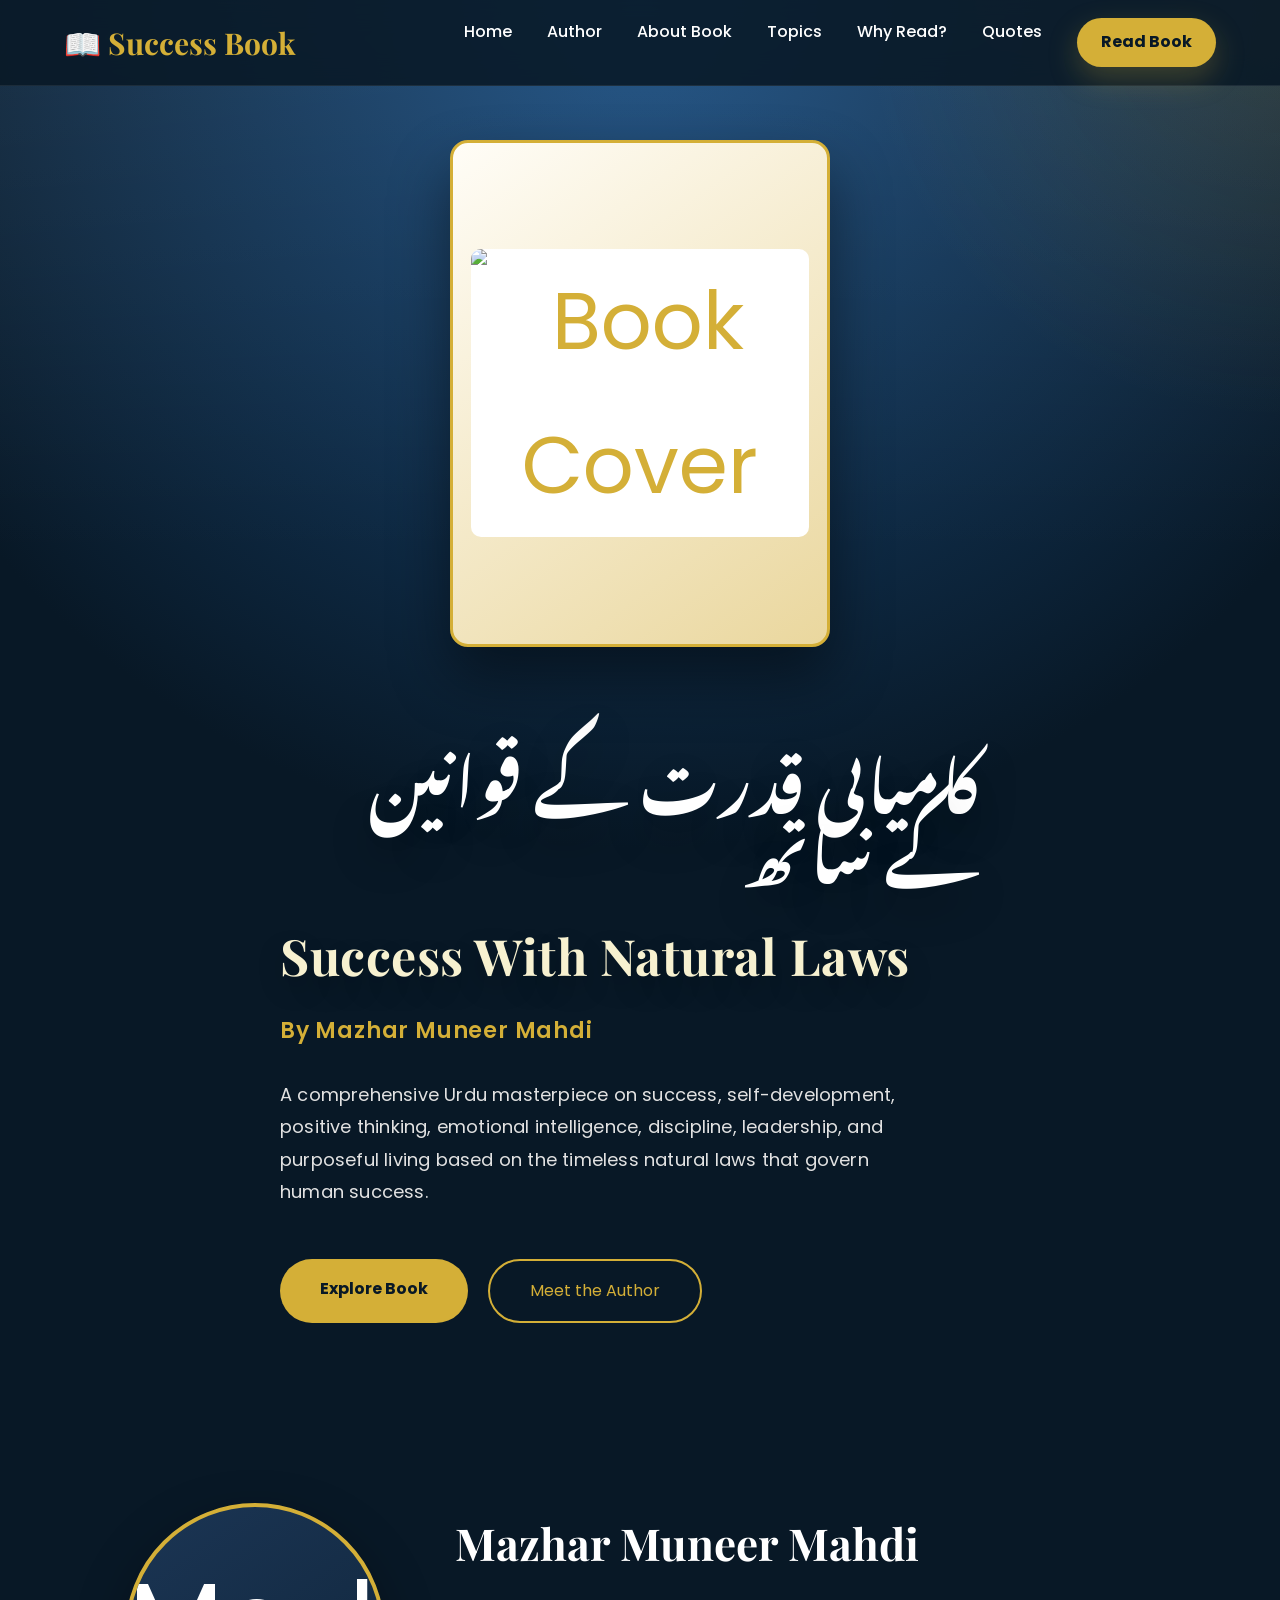
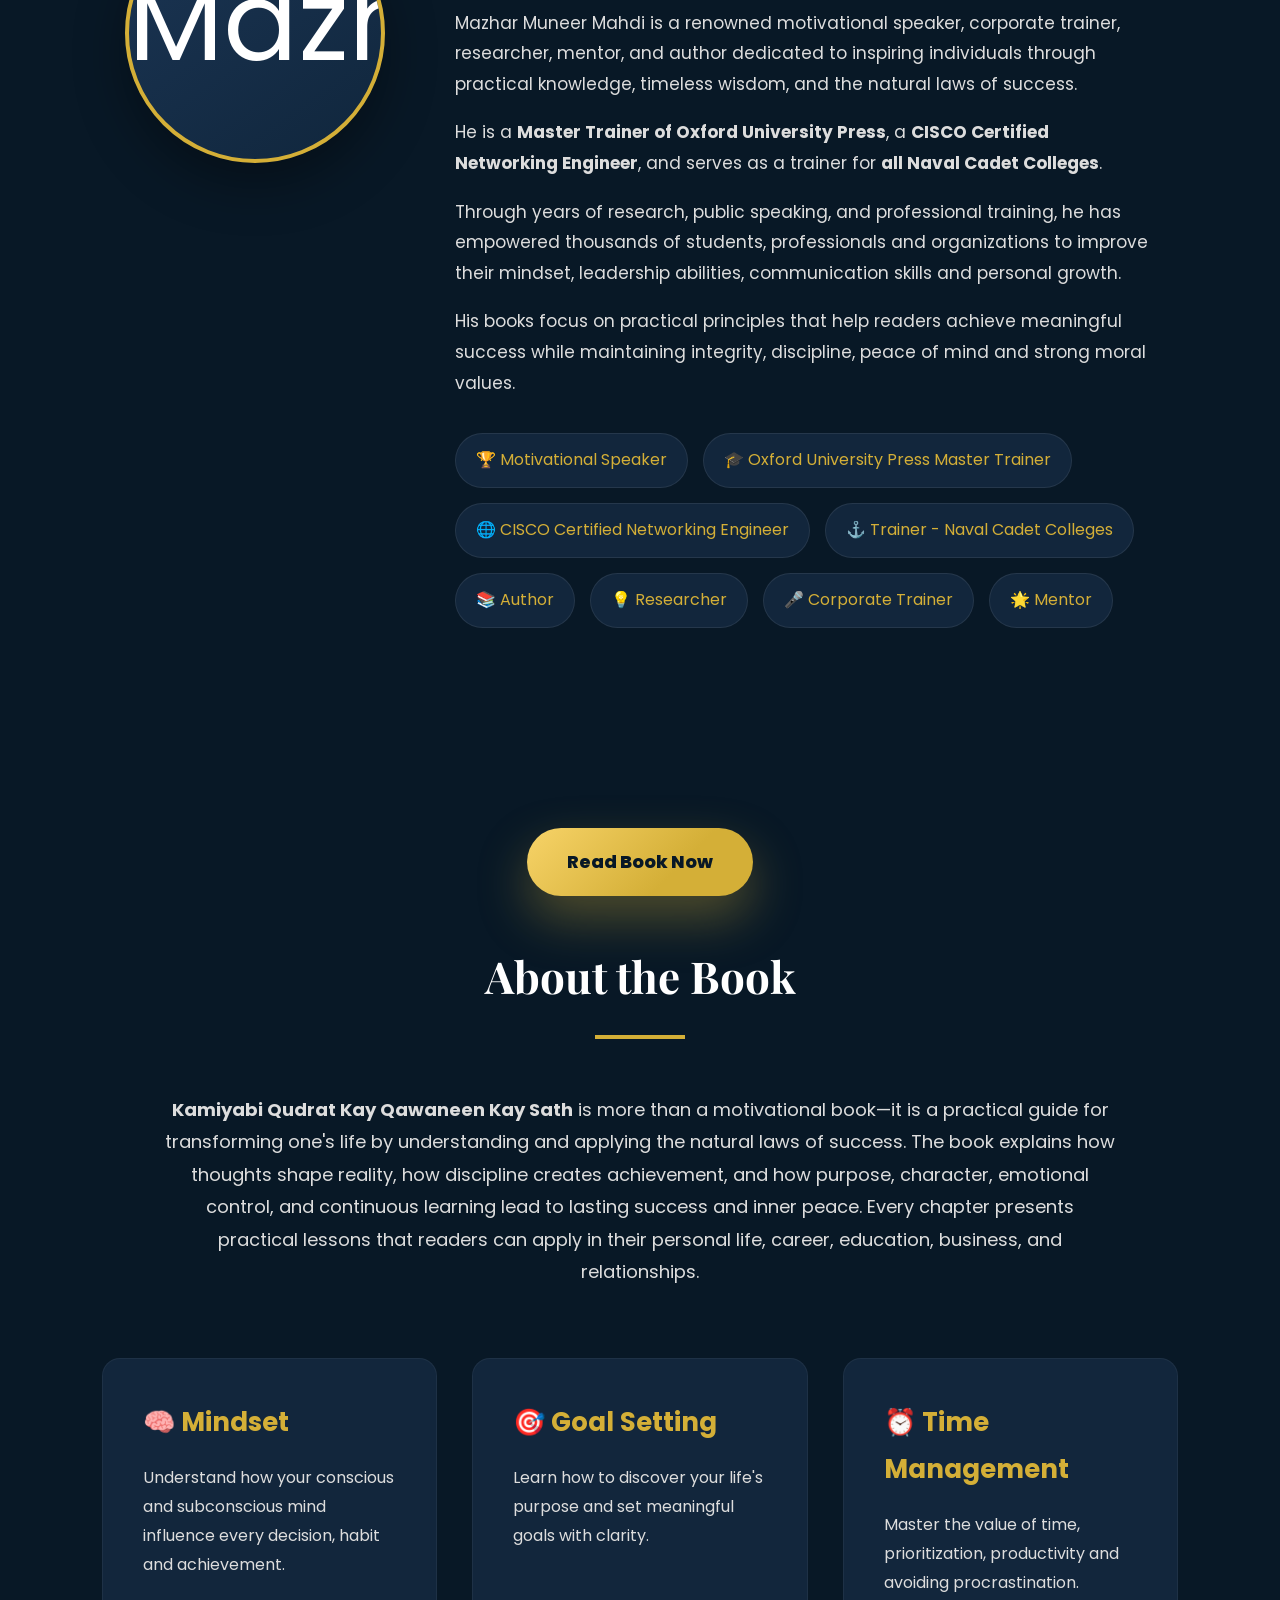
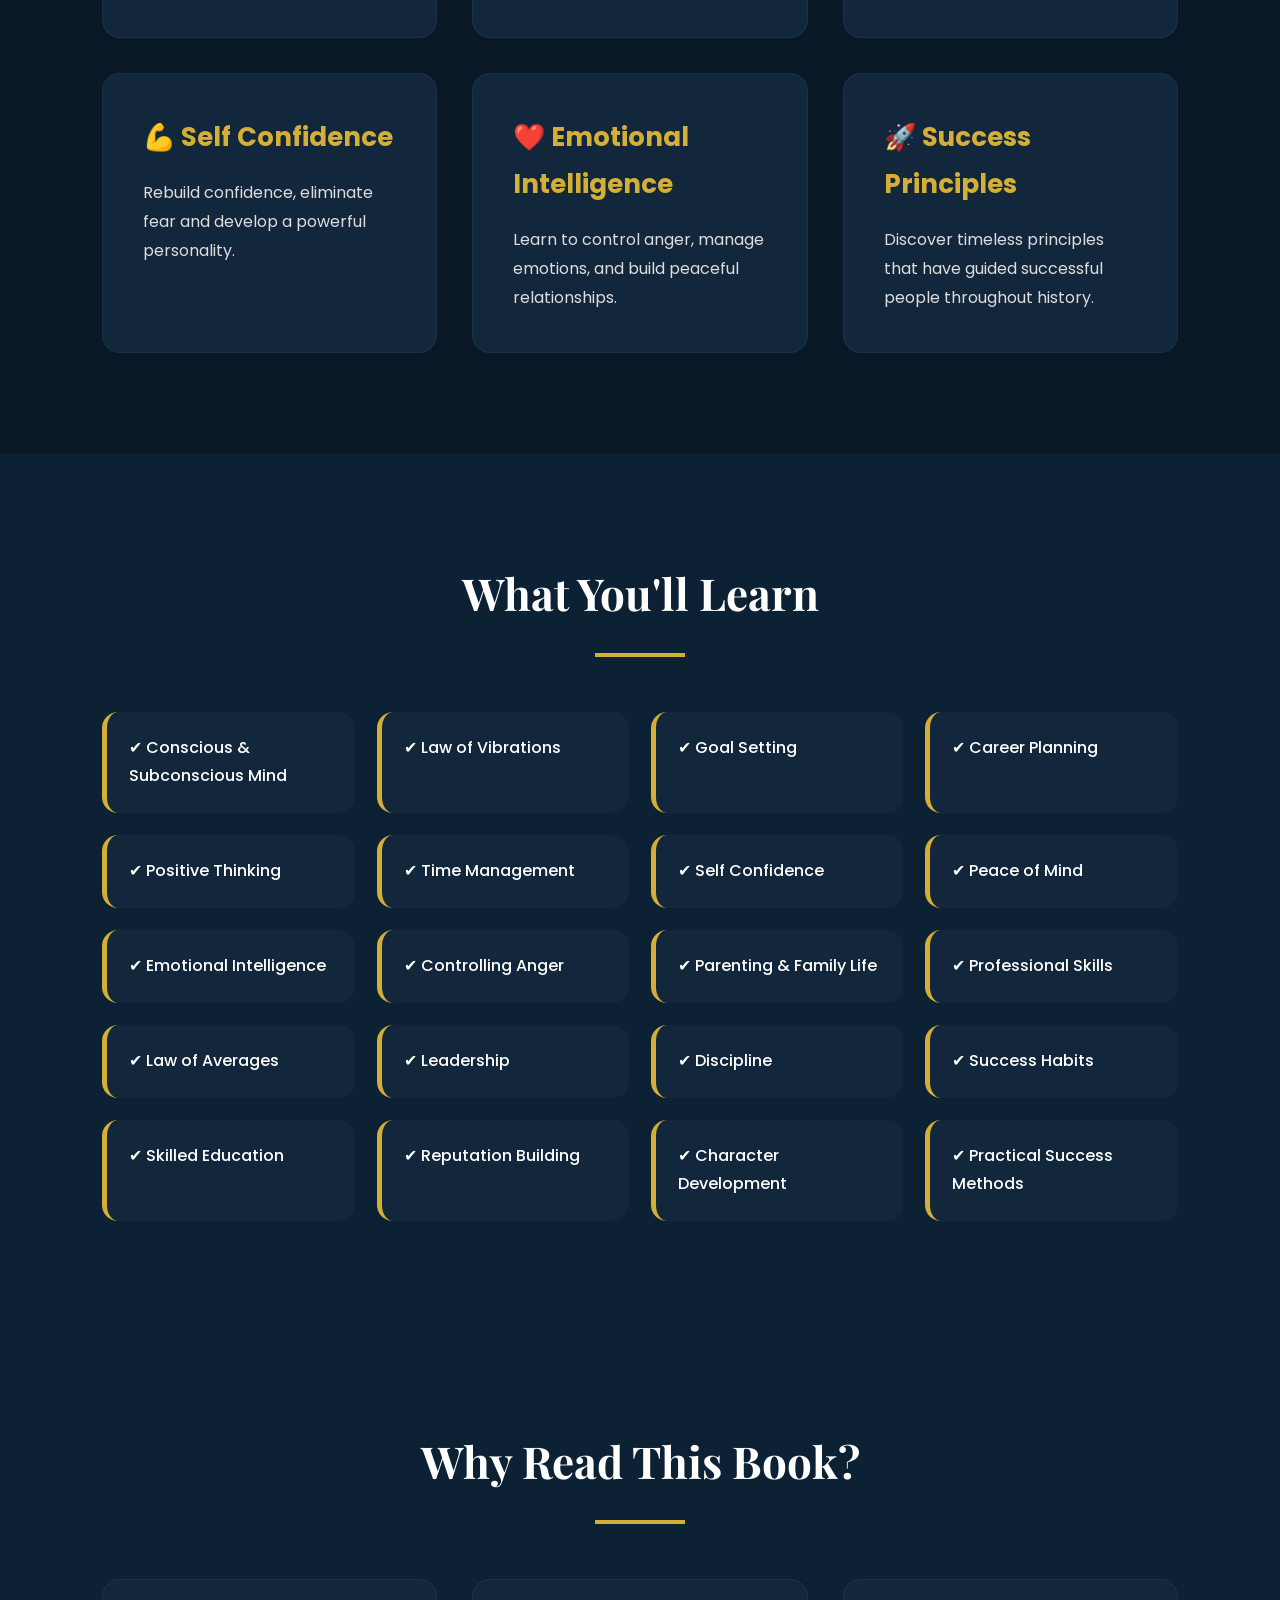
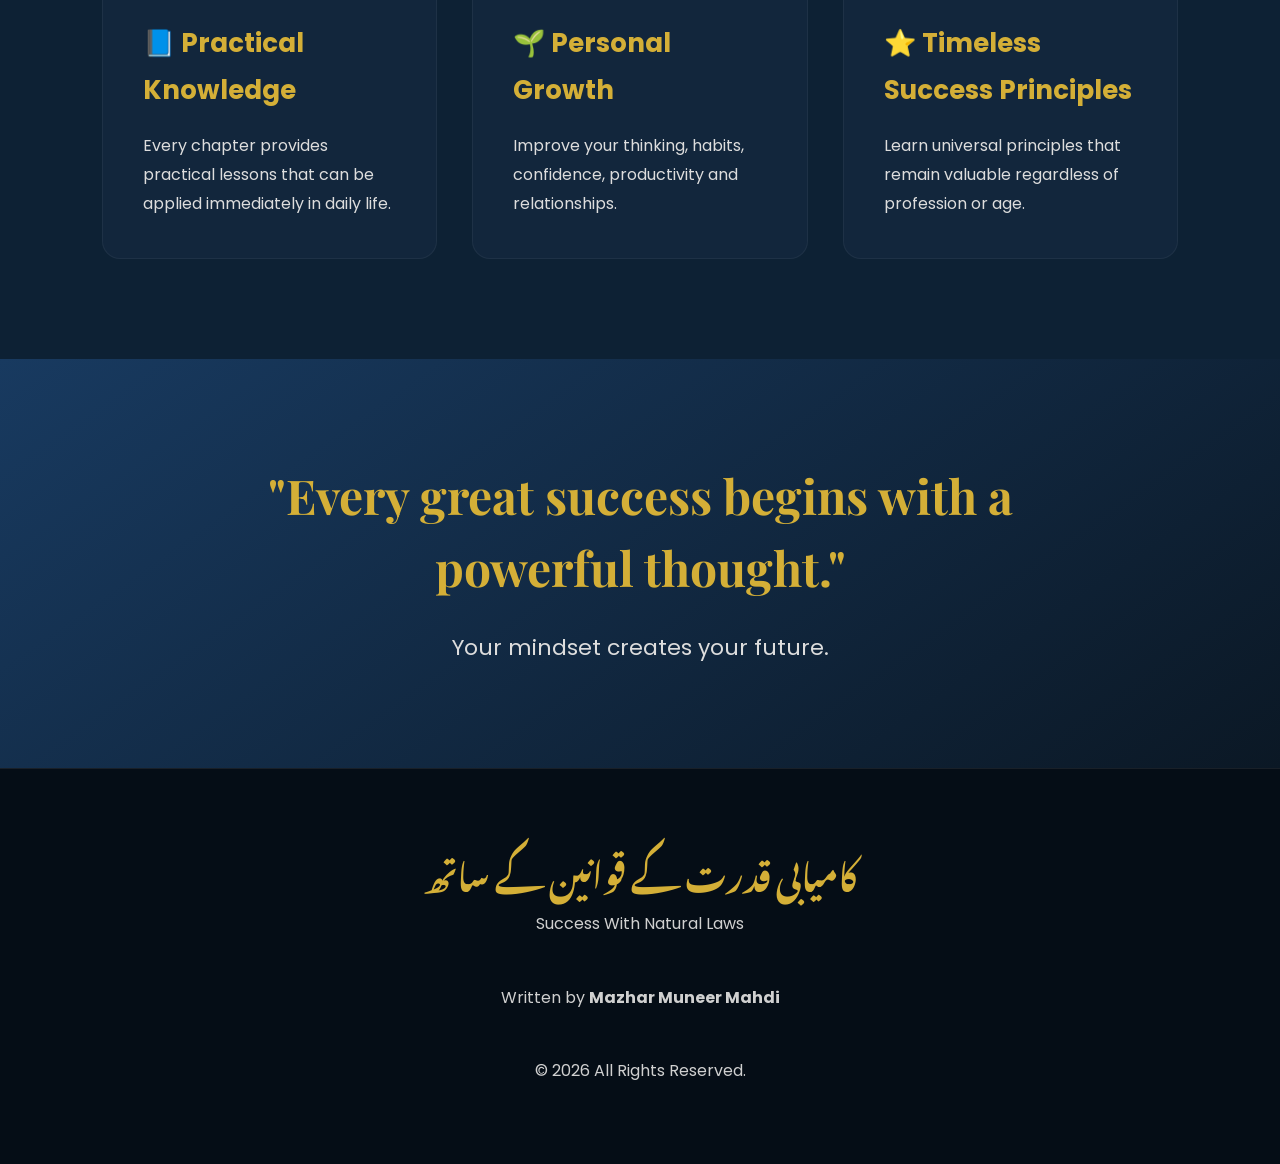
==== index.html @ 328c7568 "Fix book cover display" ====
<!DOCTYPE html>
<html lang="en">

<head>

    <meta charset="UTF-8">
    <meta name="viewport" content="width=device-width, initial-scale=1.0">

    <link rel="preconnect" href="https://fonts.googleapis.com">
    <link rel="preconnect" href="https://fonts.gstatic.com" crossorigin>

    <link href="https://fonts.googleapis.com/css2?family=Poppins:wght@300;400;500;600;700&family=Playfair+Display:wght@600;700;800&family=Noto+Nastaliq+Urdu:wght@400;700&display=swap" rel="stylesheet">

    <link rel="stylesheet" href="css/style.css">
    <title>کامیابی قدرت کے قوانین کے ساتھ | Mazhar Muneer Mahdi | Success With Natural Laws</title>

<meta name="description" content="Official website of Mazhar Muneer Mahdi and his inspirational Urdu book 'کامیابی قدرت کے قوانین کے ساتھ (Success With Natural Laws)'. Discover proven principles of success, mindset, personal development, leadership, productivity, and natural laws for a successful life.">

<meta name="keywords" content="Mazhar Muneer Mahdi, Success Book, کامیابی قدرت کے قوانین کے ساتھ, Success With Natural Laws, Urdu Success Book, Motivational Book, Personal Development, Law of Vibrations, Goal Setting, Success Principles, Pakistani Author">

<meta name="author" content="Mazhar Muneer Mahdi">

<meta name="robots" content="index, follow">

<meta name="language" content="English, Urdu">

<meta name="theme-color" content="#0f172a">

<meta property="og:title" content="کامیابی قدرت کے قوانین کے ساتھ | Mazhar Muneer Mahdi">

<meta property="og:description" content="Official website of Mazhar Muneer Mahdi and his book Success With Natural Laws.">

<meta property="og:type" content="website">

<meta property="og:url" content="https://mazharmuneermahdi.github.io/success-book/">

<meta property="og:image" content="assets/images/cover.png">

<meta name="twitter:card" content="summary_large_image">

</head>

<body>

<!-- ================= HEADER ================= -->

<header>

    <div class="container">

        <div class="logo">

            📖 Success Book

        </div>

        <nav>

            <a href="#">Home</a>

            <a href="#author">Author</a>

            <a href="#about">About Book</a>

            <a href="#topics">Topics</a>

            <a href="#why">Why Read?</a>

            <a href="#quotes">Quotes</a>

            <a href="assets/pdf/book.pdf" target="_blank" rel="noopener noreferrer" class="nav-read-book">Read Book</a>

        </nav>

    </div>

</header>

<!-- ================= HERO ================= -->

<section class="hero">

    <div class="hero-left">

        <div class="book">

            <div class="book-inner">

<img src="assets/images/cover.png" alt="Book Cover" class="book-cover-image">            </div>

        </div>

    </div>

    <div class="hero-right">

        <h1 class="urdu">

            کامیابی قدرت کے قوانین کے ساتھ

        </h1>

        <h2>

            Success With Natural Laws

        </h2>

        <h3>

            By Mazhar Muneer Mahdi

        </h3>

        <p>

            A comprehensive Urdu masterpiece on success, self-development,
            positive thinking, emotional intelligence, discipline,
            leadership, and purposeful living based on the timeless
            natural laws that govern human success.

        </p>

        <div class="buttons">

            <a href="#about" class="btn">

                Explore Book

            </a>

            <a href="#author" class="btn2">

                Meet the Author

            </a>

        </div>

    </div>

</section>

<!-- ================= AUTHOR ================= -->

<section id="author" class="author">

    <div class="author-image">
<img src="assets/images/mazhar-muneer.JPG" alt="Mazhar Muneer Mahdi">    </div>

    <div class="author-content">

        <h2>

            Mazhar Muneer Mahdi

        </h2>

        <p>

            Mazhar Muneer Mahdi is a renowned motivational speaker,
            corporate trainer, researcher, mentor, and author dedicated
            to inspiring individuals through practical knowledge,
            timeless wisdom, and the natural laws of success.

        </p>

        <p>

            He is a <strong>Master Trainer of Oxford University Press</strong>,
            a <strong>CISCO Certified Networking Engineer</strong>,
            and serves as a trainer for
            <strong>all Naval Cadet Colleges</strong>.

        </p>

        <p>

            Through years of research, public speaking, and professional
            training, he has empowered thousands of students,
            professionals and organizations to improve their mindset,
            leadership abilities, communication skills and personal growth.

        </p>

        <p>

            His books focus on practical principles that help readers
            achieve meaningful success while maintaining integrity,
            discipline, peace of mind and strong moral values.

        </p>

        <div class="author-highlights">

            <span>🏆 Motivational Speaker</span>

            <span>🎓 Oxford University Press Master Trainer</span>

            <span>🌐 CISCO Certified Networking Engineer</span>

            <span>⚓ Trainer - Naval Cadet Colleges</span>

            <span>📚 Author</span>

            <span>💡 Researcher</span>

            <span>🎤 Corporate Trainer</span>

            <span>🌟 Mentor</span>

        </div>

    </div>

</section>

<!-- ================= ABOUT ================= -->

<section id="about" class="about">

    <div class="read-book-cta">
        <a href="assets/pdf/book.pdf" target="_blank" rel="noopener noreferrer">Read Book Now</a>
    </div>

    <h2>

        About the Book

    </h2>

    <div class="underline"></div>

    <p class="about-intro">

        <strong>Kamiyabi Qudrat Kay Qawaneen Kay Sath</strong> is more than a
        motivational book—it is a practical guide for transforming one's life
        by understanding and applying the natural laws of success.

        The book explains how thoughts shape reality, how discipline creates
        achievement, and how purpose, character, emotional control, and
        continuous learning lead to lasting success and inner peace.

        Every chapter presents practical lessons that readers can apply in
        their personal life, career, education, business, and relationships.

    </p>

    <div class="cards">

        <div class="card">

            <h3>🧠 Mindset</h3>

            <p>

                Understand how your conscious and subconscious mind
                influence every decision, habit and achievement.

            </p>

        </div>

        <div class="card">

            <h3>🎯 Goal Setting</h3>

            <p>

                Learn how to discover your life's purpose and
                set meaningful goals with clarity.

            </p>

        </div>

        <div class="card">

            <h3>⏰ Time Management</h3>

            <p>

                Master the value of time, prioritization,
                productivity and avoiding procrastination.

            </p>

        </div>

        <div class="card">

            <h3>💪 Self Confidence</h3>

            <p>

                Rebuild confidence, eliminate fear
                and develop a powerful personality.

            </p>

        </div>

        <div class="card">

            <h3>❤️ Emotional Intelligence</h3>

            <p>

                Learn to control anger,
                manage emotions,
                and build peaceful relationships.

            </p>

        </div>

        <div class="card">

            <h3>🚀 Success Principles</h3>

            <p>

                Discover timeless principles that
                have guided successful people throughout history.

            </p>

        </div>

    </div>

</section>

<!-- ================= TOPICS ================= -->

<section id="topics" class="topics">

    <h2>

        What You'll Learn

    </h2>

    <div class="underline"></div>

    <div class="topics-grid">

        <div>✔ Conscious & Subconscious Mind</div>
        <div>✔ Law of Vibrations</div>
        <div>✔ Goal Setting</div>
        <div>✔ Career Planning</div>
        <div>✔ Positive Thinking</div>
        <div>✔ Time Management</div>
        <div>✔ Self Confidence</div>
        <div>✔ Peace of Mind</div>
        <div>✔ Emotional Intelligence</div>
        <div>✔ Controlling Anger</div>
        <div>✔ Parenting & Family Life</div>
        <div>✔ Professional Skills</div>
        <div>✔ Law of Averages</div>
        <div>✔ Leadership</div>
        <div>✔ Discipline</div>
        <div>✔ Success Habits</div>
        <div>✔ Skilled Education</div>
        <div>✔ Reputation Building</div>
        <div>✔ Character Development</div>
        <div>✔ Practical Success Methods</div>

    </div>

</section>

<!-- ================= WHY READ ================= -->

<section id="why" class="why-book">

    <h2>

        Why Read This Book?

    </h2>

    <div class="underline"></div>

    <div class="cards">

        <div class="card">

            <h3>📘 Practical Knowledge</h3>

            <p>

                Every chapter provides practical lessons that can be applied
                immediately in daily life.

            </p>

        </div>

        <div class="card">

            <h3>🌱 Personal Growth</h3>

            <p>

                Improve your thinking, habits, confidence,
                productivity and relationships.

            </p>

        </div>

        <div class="card">

            <h3>⭐ Timeless Success Principles</h3>

            <p>

                Learn universal principles that remain valuable
                regardless of profession or age.

            </p>

        </div>

    </div>

</section>

<!-- ================= QUOTE ================= -->

<section id="quotes" class="quote">

    <h2>

        "Every great success begins with a powerful thought."

    </h2>

    <p>

        Your mindset creates your future.

    </p>

</section>

<!-- ================= FOOTER ================= -->

<footer>

    <h3>

        کامیابی قدرت کے قوانین کے ساتھ

    </h3>

    <p>

        Success With Natural Laws

    </p>

    <br>

    <p>

        Written by

        <strong>

            Mazhar Muneer Mahdi

        </strong>

    </p>

    <br>

    <p>

        © 2026 All Rights Reserved.

    </p>

</footer>

</body>

</html>
---- css/style.css ----
/* ==========================================================
   KAMIYABI - SUCCESS WITH NATURAL LAWS
   Official Website
   Part 1
========================================================== */

/* ---------- GOOGLE FONTS ---------- */

@import url('https://fonts.googleapis.com/css2?family=Poppins:wght@300;400;500;600;700&family=Playfair+Display:wght@600;700;800&family=Noto+Nastaliq+Urdu:wght@400;700&display=swap');

/* ---------- RESET ---------- */

*{
    margin:0;
    padding:0;
    box-sizing:border-box;
}

html{
    scroll-behavior:smooth;
}

body{

    font-family:'Poppins',sans-serif;

    background:#081826;

    color:#fff;

    overflow-x:hidden;

    line-height:1.8;

}

/* ---------- SCROLLBAR ---------- */

::-webkit-scrollbar{
    width:10px;
}

::-webkit-scrollbar-track{
    background:#081826;
}

::-webkit-scrollbar-thumb{
    background:#D4AF37;
    border-radius:20px;
}

/* ---------- CONTAINER ---------- */

.container{

    width:90%;

    max-width:1300px;

    margin:auto;

}

/* ---------- HEADER ---------- */

header{

    position:fixed;

    top:0;

    left:0;

    width:100%;

    z-index:999;

    background:rgba(8,24,38,.88);

    backdrop-filter:blur(15px);

    border-bottom:1px solid rgba(255,255,255,.08);

}

header .container{

    display:flex;

    justify-content:space-between;

    align-items:center;

    height:85px;

}

.logo{

    font-size:30px;

    font-family:'Playfair Display',serif;

    color:#D4AF37;

    font-weight:bold;

}

nav{

    display:flex;

    gap:35px;

}

nav a{

    text-decoration:none;

    color:#fff;

    font-weight:500;

    transition:.35s;

}

nav a:hover{

    color:#D4AF37;

}

.nav-read-book{

    padding:10px 24px !important;

    background:#D4AF37 !important;

    color:#081826 !important;

    border-radius:40px;

    font-weight:700 !important;

    transition:transform .3s ease, box-shadow .3s ease, filter .3s ease !important;

    box-shadow:0 12px 30px rgba(212,175,55,.25);

}

.nav-read-book:hover{

    transform:translateY(-2px);

    box-shadow:0 16px 40px rgba(212,175,55,.4);

    filter:brightness(1.08);

}

/* ---------- HERO ---------- */

.hero{

    position:relative;

    min-height:100vh;

    display:flex;

    justify-content:center;

    align-items:center;

    gap:90px;

    padding:140px 8% 80px;

    flex-wrap:wrap;

    overflow:hidden;

    background:radial-gradient(circle at top,#1b4f83 0%,#081826 55%);

}

.hero::before{

    content:'';

    position:absolute;

    inset:0;

    background:

        radial-gradient(circle at top right,rgba(212,175,55,.14),transparent 22%),

        linear-gradient(180deg,rgba(255,255,255,.06),transparent 40%);

    pointer-events:none;

}

.hero-left{

    flex:1;

    display:flex;

    justify-content:center;

}

.book{

    perspective:1200px;

}

.book-inner{

    width:min(380px, 88vw);

    aspect-ratio:3 / 4;

    border-radius:18px;

    background:

    linear-gradient(145deg,#fffdf7,#ead79e);

    border:3px solid #D4AF37;

    display:flex;

    justify-content:center;

    align-items:center;

    flex-direction:column;

    text-align:center;

    box-shadow:

    0 30px 60px rgba(0,0,0,.45);

    transition:.5s;

    overflow:hidden;

    padding:18px;

}

.book-cover-image{
    width:100%;
    height:auto;
    display:block;
    object-fit:contain;
    object-position:center;
    max-width:100%;
    max-height:100%;
    border-radius:10px;
    background:#fff;
}

.book-inner:hover{

    transform:

    rotateY(-18deg)

    rotateX(4deg)

    translateY(-12px);

}

.book-inner{

    font-size:80px;

    color:#D4AF37;

}

.book-inner h3{

    font-size:30px;

    margin-top:25px;

    font-family:'Playfair Display',serif;

}

.book-inner p{

    color:#ddd;

    margin-top:8px;

}

/* ---------- HERO TEXT ---------- */

.hero-right{

    flex:1;

    max-width:720px;

    display:flex;

    flex-direction:column;

    justify-content:center;

    align-items:flex-start;

    text-align:left;

}

.urdu{

    font-family:'Noto Nastaliq Urdu',serif;

    font-size:78px;

    line-height:1.05;

    color:#ffffff;

    text-shadow:0 18px 35px rgba(0,0,0,.34), 0 6px 20px rgba(212,175,55,.15);

    max-width:100%;

    margin-bottom:16px;

    letter-spacing:.02em;

    text-align:right;

    direction:rtl;

    display:inline-block;

    transition:color .35s ease, text-shadow .35s ease, transform .35s ease;

}

.urdu:hover{

    color:#f7e8c9;

    text-shadow:0 24px 55px rgba(0,0,0,.36), 0 12px 35px rgba(212,175,55,.34);

    transform:translateY(-2px);

}

.badge{

    display:inline-block;

    padding:12px 26px;

    border-radius:999px;

    background:#D4AF37;

    color:#081826;

    font-weight:700;

    letter-spacing:2.4px;

    margin-bottom:30px;

    font-size:13px;

    text-transform:uppercase;

    box-shadow:0 10px 25px rgba(212,175,55,.18);

}

.urdu{

    font-family:'Noto Nastaliq Urdu',serif;

    font-size:64px;

    line-height:1.1;

    color:#fff;

    text-shadow:0 18px 40px rgba(0,0,0,.3);

    max-width:700px;

}

.hero-right h2{

    font-size:50px;

    font-family:'Playfair Display',serif;

    margin:18px 0 10px;

    color:#f7f1d0;

    letter-spacing:.5px;

    text-shadow:0 12px 26px rgba(0,0,0,.25);

    white-space:nowrap;

    max-width:100%;

}

.hero-right h3{

    color:#D4AF37;

    margin-bottom:28px;

    font-weight:600;

    letter-spacing:.8px;

    font-size:22px;

}

.hero-right p{

    color:#e2e2e2;

    font-size:18px;

    max-width:620px;

    line-height:1.8;

    letter-spacing:.2px;

    margin-bottom:10px;

}

/* ---------- BUTTONS ---------- */

.buttons{

    margin-top:40px;

    display:flex;

    gap:20px;

    flex-wrap:wrap;

}

.btn{

    background:#D4AF37;

    color:#081826;

    text-decoration:none;

    padding:16px 40px;

    border-radius:50px;

    font-weight:700;

    transition:.35s;

}

.btn:hover{

    transform:translateY(-6px);

    box-shadow:0 15px 35px rgba(212,175,55,.35);

}

.btn2{

    border:2px solid #D4AF37;

    color:#D4AF37;

    text-decoration:none;

    padding:16px 40px;

    border-radius:50px;

    transition:.35s;

}

.btn2:hover{

    background:#D4AF37;

    color:#081826;

}

.read-book-cta{

    text-align:center;

    margin-bottom:40px;

}

.read-book-cta a{

    display:inline-flex;

    align-items:center;

    justify-content:center;

    padding:18px 40px;

    border-radius:50px;

    background:linear-gradient(135deg,#f7d368,#d4af37 65%);

    color:#081826;

    font-weight:800;

    font-size:18px;

    text-decoration:none;

    box-shadow:0 22px 50px rgba(212,175,55,.35);

    transition:transform .3s ease, box-shadow .3s ease, filter .3s ease;

}

.read-book-cta a:hover{

    transform:translateY(-3px);

    box-shadow:0 30px 65px rgba(212,175,55,.45);

    filter:brightness(1.05);

}

/* ---------- SECTIONS ---------- */

section{

    padding:100px 8%;

}

section h2{

    text-align:center;

    font-size:44px;

    font-family:'Playfair Display',serif;

}

.underline{

    width:90px;

    height:4px;

    background:#D4AF37;

    margin:20px auto 55px;

}

.about-intro{

    max-width:950px;

    margin:auto;

    text-align:center;

    color:#ddd;

    font-size:18px;

    margin-bottom:70px;

}

/* ---------- CARDS ---------- */

.cards{

    display:grid;

    grid-template-columns:repeat(auto-fit,minmax(280px,1fr));

    gap:35px;

}

.card{

    background:#12263C;

    border-radius:18px;

    padding:40px;

    border:1px solid rgba(255,255,255,.05);

    transition:.35s;

}

.card:hover{

    transform:translateY(-10px);

    border-color:#D4AF37;

}

.card h3{

    color:#D4AF37;

    margin-bottom:18px;

    font-size:26px;

}

.card p{

    color:#ddd;

}
/* ==========================================================
   PART 2
========================================================== */

/* ---------- TOPICS ---------- */

.topics{

    background:#0d2134;

}

.topics-grid{

    display:grid;

    grid-template-columns:repeat(auto-fit,minmax(250px,1fr));

    gap:22px;

}

.topics-grid div{

    background:#12263c;

    padding:22px;

    border-radius:16px;

    border-left:5px solid #D4AF37;

    font-weight:500;

    transition:.35s;

}

.topics-grid div:hover{

    transform:translateY(-8px);

    background:#16314d;

}

/* ---------- AUTHOR ---------- */

.author{

    display:flex;

    justify-content:center;

    align-items:flex-start;

    gap:70px;

    flex-wrap:wrap;

}

.author-image{

    width:260px;

    height:260px;

    border-radius:50%;

    background:linear-gradient(145deg,#1b3554,#10263c);

    border:4px solid #D4AF37;

    display:flex;

    justify-content:center;

    align-items:center;

    overflow:hidden;

    font-size:110px;

    box-shadow:0 20px 50px rgba(0,0,0,.35);

}

.author-image img{

    width:100%;

    height:100%;

    object-fit:cover;

    object-position:center;

    display:block;

}

.author-content{

    max-width:700px;

}

.author-content h2{

    text-align:left;

    margin-bottom:25px;

}

.author-content p{

    color:#ddd;

    margin-bottom:18px;

    font-size:17px;

}

/* ---------- AUTHOR TAGS ---------- */

.author-highlights{

    display:flex;

    flex-wrap:wrap;

    gap:15px;

    margin-top:35px;

}

.author-highlights span{

    background:#12263c;

    color:#D4AF37;

    padding:12px 20px;

    border-radius:40px;

    border:1px solid rgba(255,255,255,.08);

    transition:.3s;

}

.author-highlights span:hover{

    background:#D4AF37;

    color:#081826;

}

/* ---------- WHY BOOK ---------- */

.why-book{

    background:#0d2134;

}

/* ---------- QUOTE ---------- */

.quote{

    text-align:center;

    background:

    linear-gradient(145deg,#183a60,#0b1825);

    color:white;

}

.quote h2{

    max-width:900px;

    margin:auto;

    color:#D4AF37;

    font-size:48px;

    line-height:1.5;

}

.quote p{

    margin-top:25px;

    color:#ddd;

    font-size:22px;

}

/* ---------- FOOTER ---------- */

footer{

    text-align:center;

    padding:70px 20px;

    background:#050d16;

    border-top:1px solid rgba(255,255,255,.08);

}

footer h3{

    font-family:'Noto Nastaliq Urdu',serif;

    font-size:34px;

    color:#D4AF37;

    margin-bottom:10px;

}

footer p{

    color:#d0d0d0;

    margin:8px 0;

}

/* ---------- ANIMATIONS ---------- */

.book-inner{

    animation:floatBook 5s ease-in-out infinite;

}

@keyframes floatBook{

    0%{

        transform:translateY(0px);

    }

    50%{

        transform:translateY(-12px);

    }

    100%{

        transform:translateY(0px);

    }

}

.card{

    animation:fadeUp .8s ease;

}

@keyframes fadeUp{

    from{

        opacity:0;

        transform:translateY(40px);

    }

    to{

        opacity:1;

        transform:translateY(0);

    }

}

/* ---------- RESPONSIVE ---------- */

@media(max-width:1100px){

.hero{

    gap:60px;

}

.hero-right{

    text-align:center;

}

.hero-right p{

    margin:auto;

}

.buttons{

    justify-content:center;

}

.author-content h2{

    text-align:center;

}

.author-content{

    text-align:center;

}

.author-highlights{

    justify-content:center;

}

}

@media(max-width:900px){

nav{

    display:none;

}

.hero{

    padding-top:130px;

}

.urdu{

    font-size:40px;

}

.hero-right h2{

    font-size:32px;

}

section h2{

    font-size:34px;

}

.quote h2{

    font-size:34px;

}

.book-inner{

    width:280px;

    height:400px;

}

.author-image{

    width:280px;
    height:280px;

    border-radius:50%;

    overflow:hidden;

    border:5px solid #D4AF37;

    display:flex;
    justify-content:center;
    align-items:center;

    background:#16314d;

    flex-shrink:0;

    box-shadow:0 20px 40px rgba(0,0,0,.35);

}

.author-image img{

    width:100%;
    height:100%;

    object-fit:cover;

    display:block;

}

.author-image img{

width:100%;

height:100%;

object-fit:cover;

display:block;

}

}

@media(max-width:600px){

.hero{

    padding:120px 25px 60px;

}

section{

    padding:70px 25px;

}

.book-inner{

    width:240px;

    height:340px;

}

.urdu{

    font-size:32px;

}

.hero-right h2{

    font-size:28px;

}

.hero-right p{

    font-size:16px;

}

.buttons{

    flex-direction:column;

}

.btn,

.btn2{

    text-align:center;

    width:100%;

}

.quote h2{

    font-size:28px;

}

footer h3{

    font-size:28px;

}

}
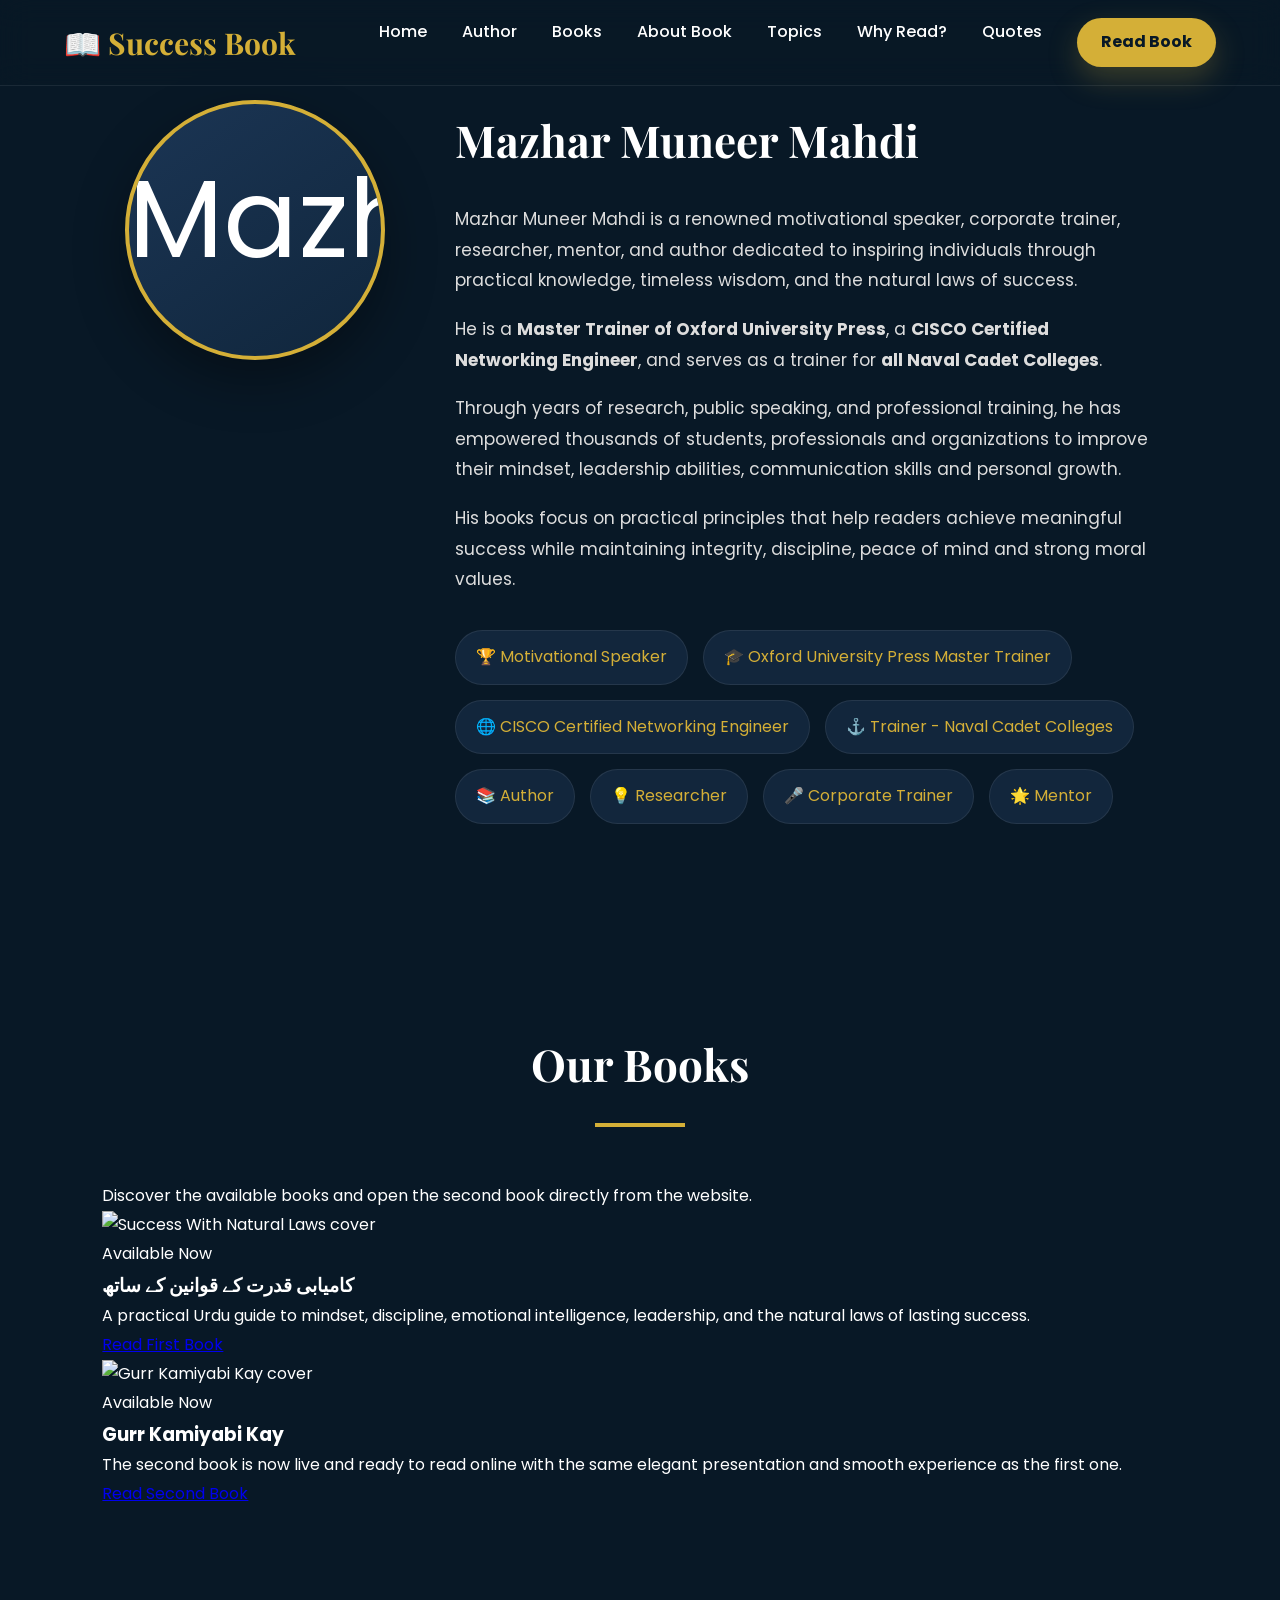
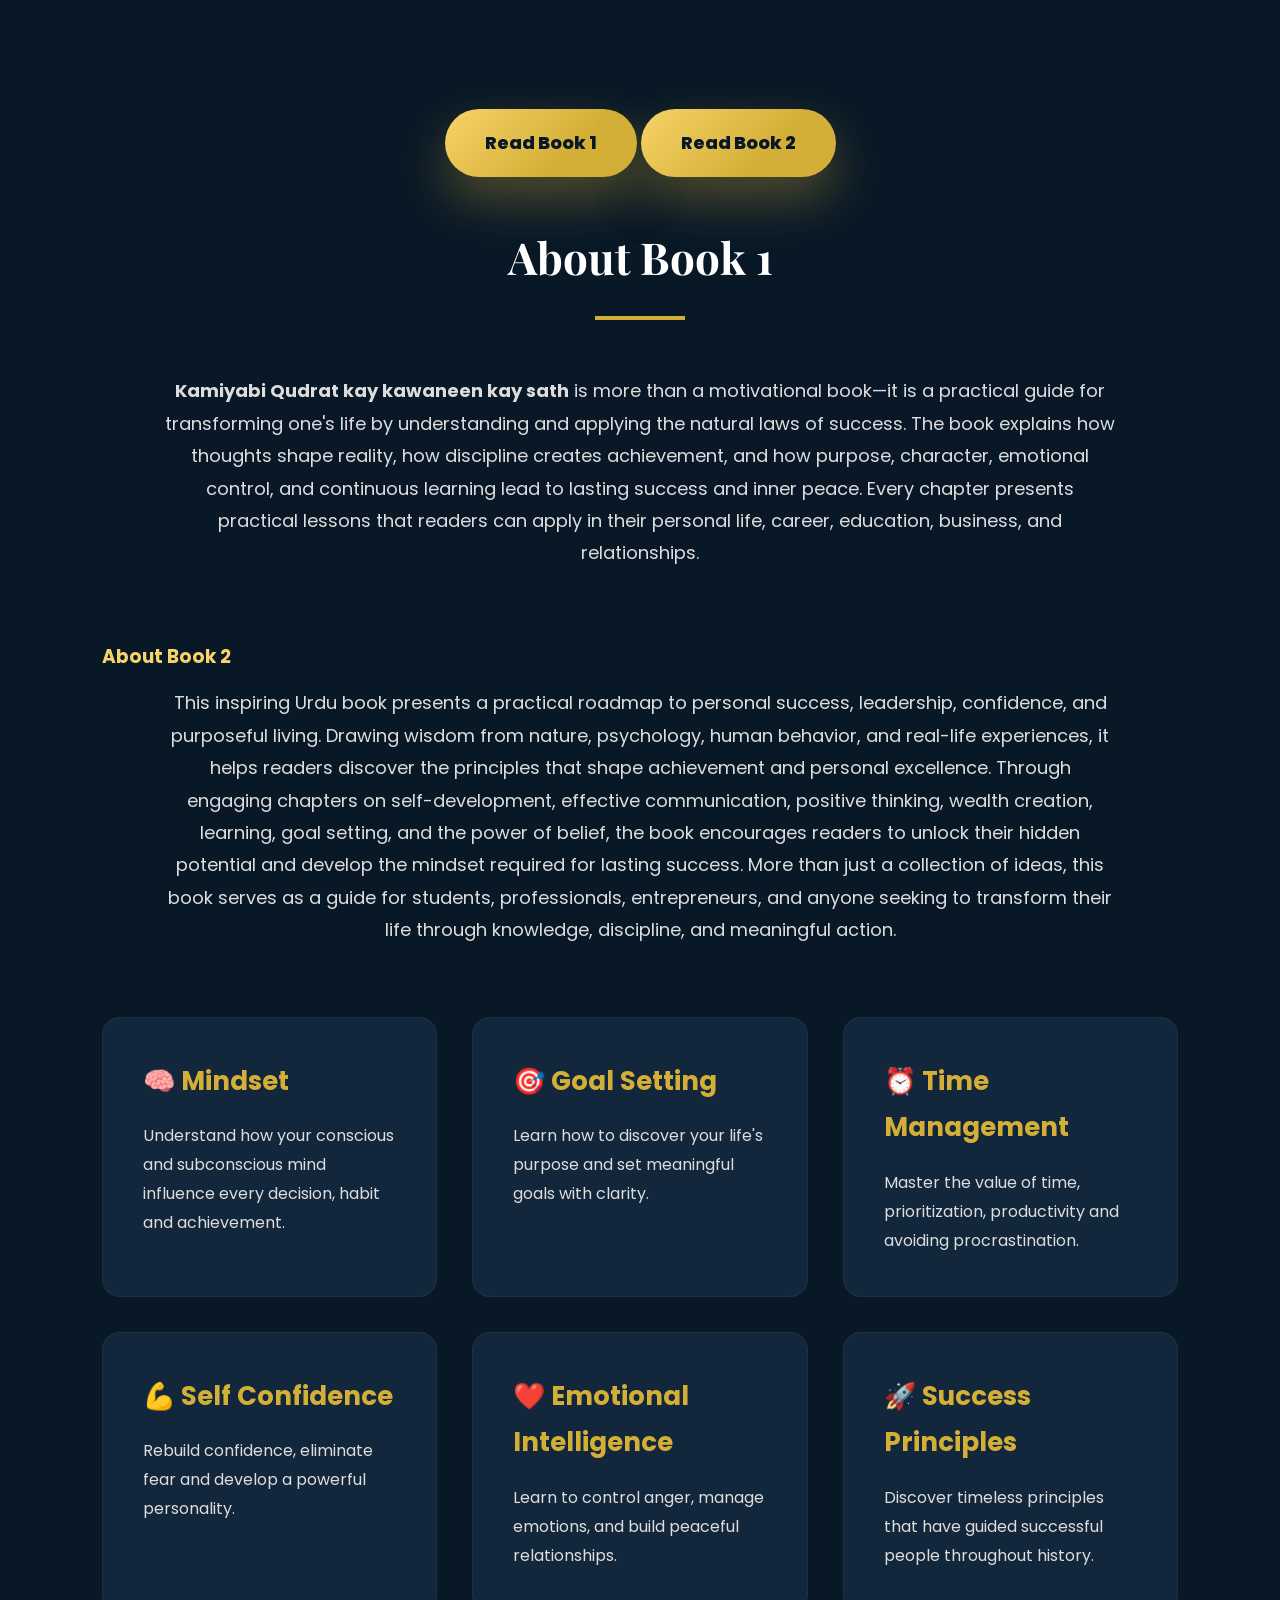
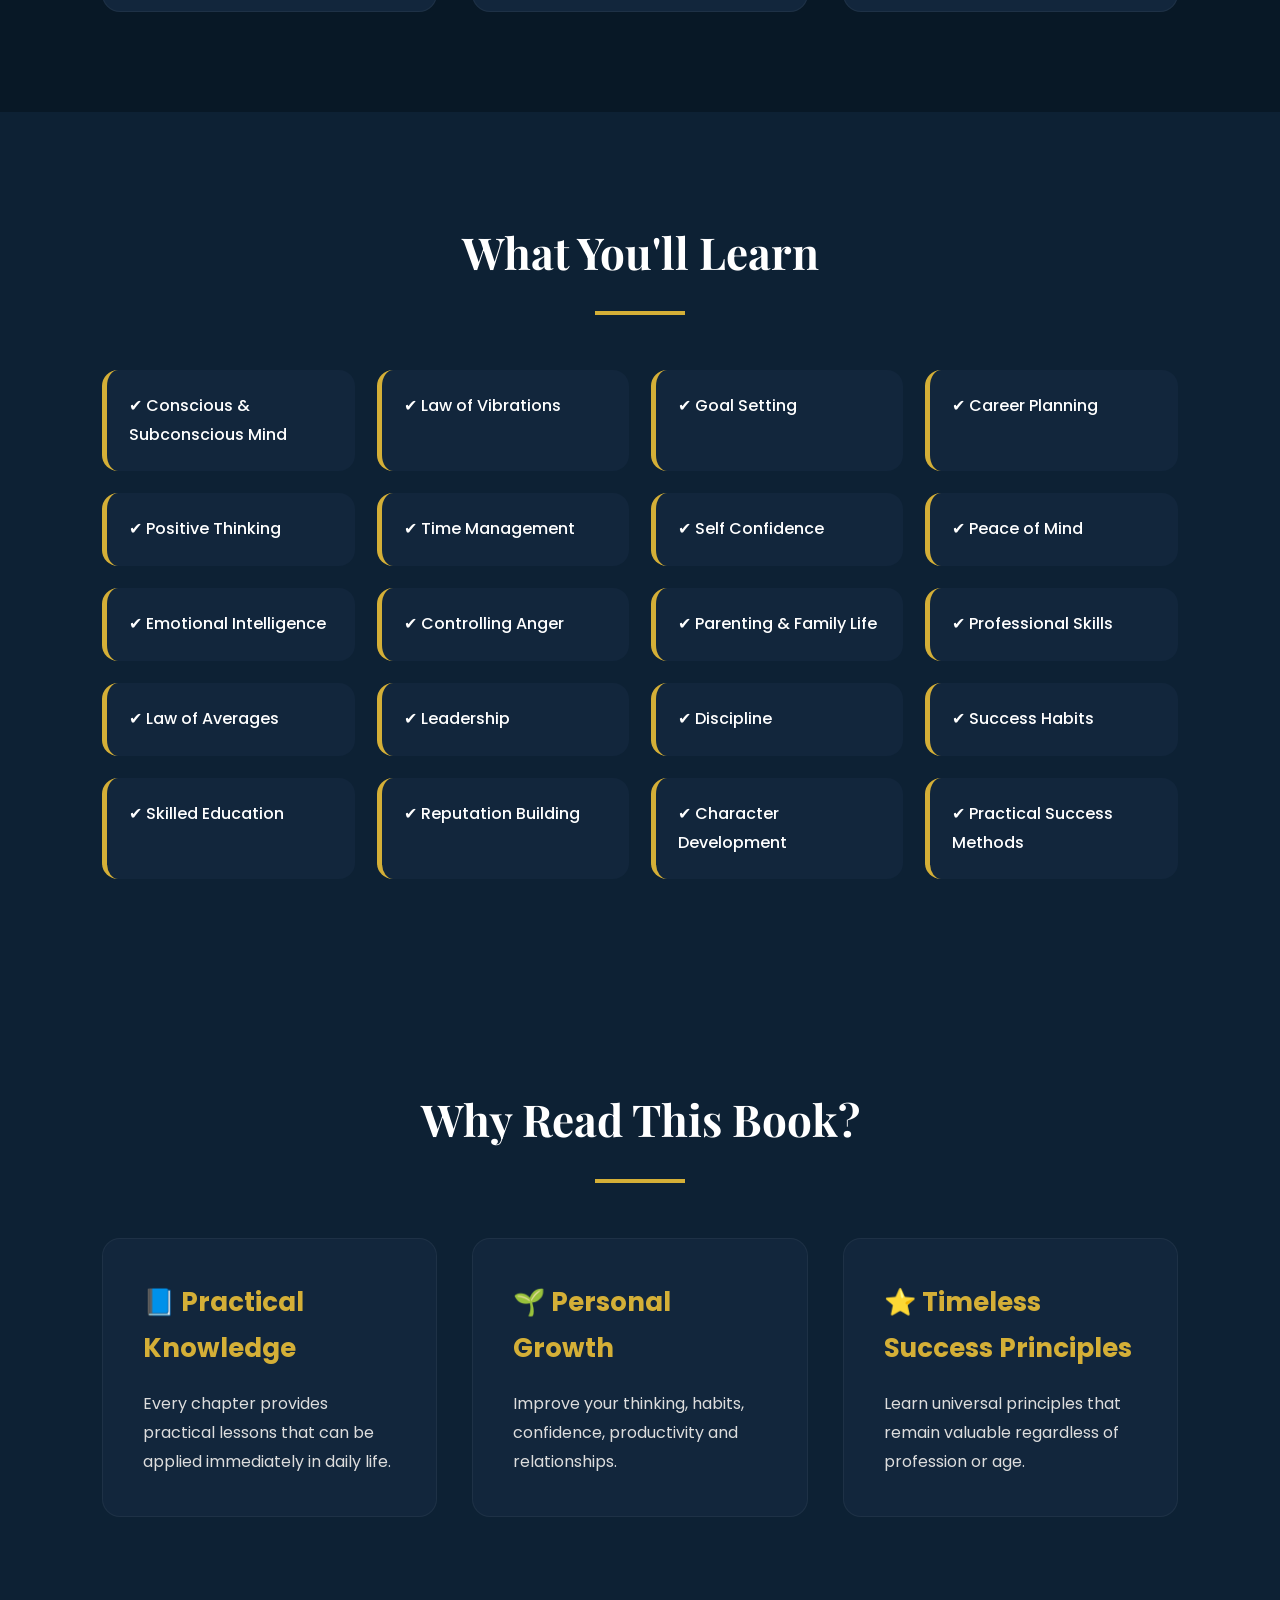
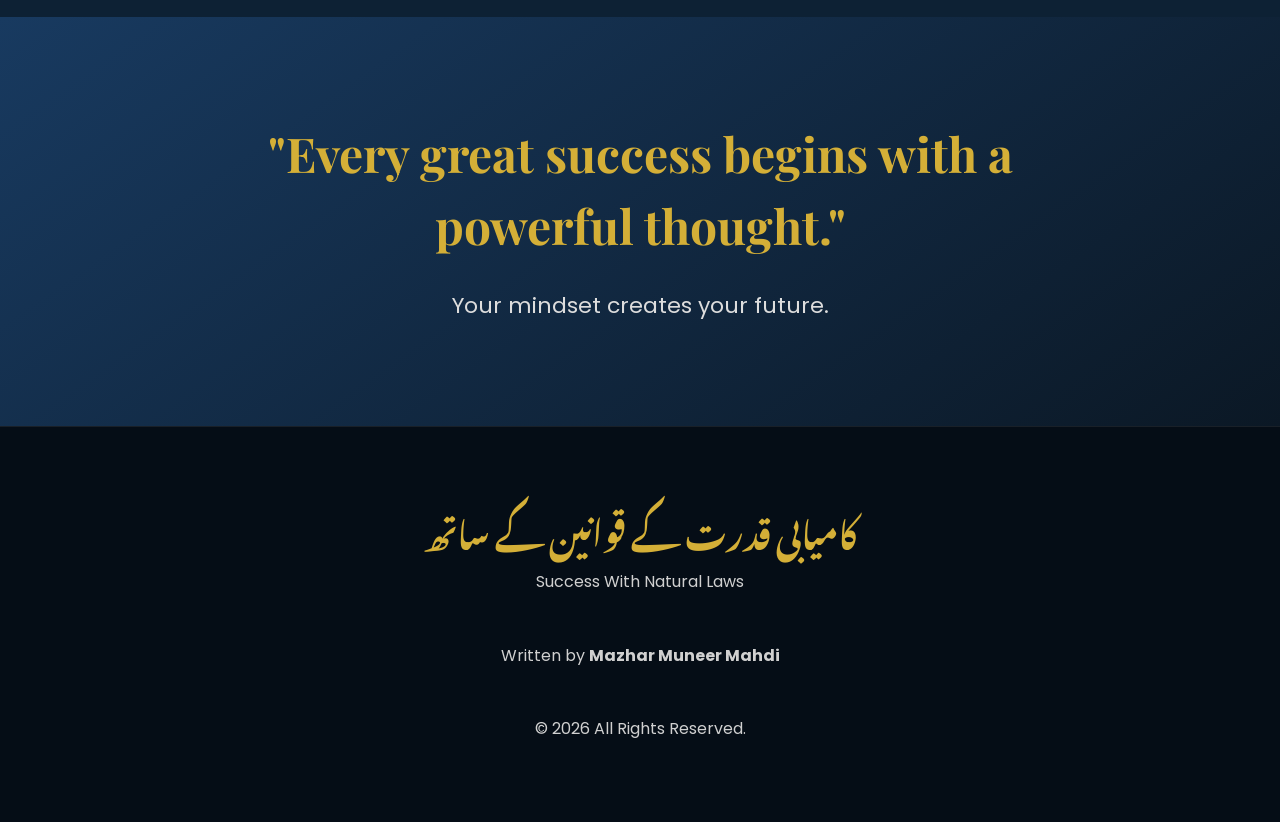
==== commit 2555074f: "Update website design and styles" ====
--- a/index.html
+++ b/index.html
@@ -12,6 +12,7 @@
     <link href="https://fonts.googleapis.com/css2?family=Poppins:wght@300;400;500;600;700&family=Playfair+Display:wght@600;700;800&family=Noto+Nastaliq+Urdu:wght@400;700&display=swap" rel="stylesheet">
 
     <link rel="stylesheet" href="css/style.css">
+    <link rel="icon" href="assets/images/favicon.png" type="image/png">
     <title>کامیابی قدرت کے قوانین کے ساتھ | Mazhar Muneer Mahdi | Success With Natural Laws</title>
 
 <meta name="description" content="Official website of Mazhar Muneer Mahdi and his inspirational Urdu book 'کامیابی قدرت کے قوانین کے ساتھ (Success With Natural Laws)'. Discover proven principles of success, mindset, personal development, leadership, productivity, and natural laws for a successful life.">
@@ -60,6 +61,8 @@
 
             <a href="#author">Author</a>
 
+            <a href="#books">Books</a>
+
             <a href="#about">About Book</a>
 
             <a href="#topics">Topics</a>
@@ -75,71 +78,6 @@
     </div>
 
 </header>
-
-<!-- ================= HERO ================= -->
-
-<section class="hero">
-
-    <div class="hero-left">
-
-        <div class="book">
-
-            <div class="book-inner">
-
-<img src="assets/images/cover.png" alt="Book Cover" class="book-cover-image">            </div>
-
-        </div>
-
-    </div>
-
-    <div class="hero-right">
-
-        <h1 class="urdu">
-
-            کامیابی قدرت کے قوانین کے ساتھ
-
-        </h1>
-
-        <h2>
-
-            Success With Natural Laws
-
-        </h2>
-
-        <h3>
-
-            By Mazhar Muneer Mahdi
-
-        </h3>
-
-        <p>
-
-            A comprehensive Urdu masterpiece on success, self-development,
-            positive thinking, emotional intelligence, discipline,
-            leadership, and purposeful living based on the timeless
-            natural laws that govern human success.
-
-        </p>
-
-        <div class="buttons">
-
-            <a href="#about" class="btn">
-
-                Explore Book
-
-            </a>
-
-            <a href="#author" class="btn2">
-
-                Meet the Author
-
-            </a>
-
-        </div>
-
-    </div>
-
-</section>
 
 <!-- ================= AUTHOR ================= -->
 
@@ -215,17 +153,104 @@
 
 </section>
 
+<!-- ================= BOOKS ================= -->
+
+<section id="books" class="books-section">
+
+    <h2>
+
+        Our Books
+
+    </h2>
+
+    <div class="underline"></div>
+
+    <p class="books-intro">
+
+        Discover the available books and open the second book directly from the website.
+
+    </p>
+
+    <div class="books-grid">
+
+        <article class="book-card featured">
+
+            <div class="book-card-media">
+
+                <img src="assets/images/cover.png" alt="Success With Natural Laws cover">
+
+            </div>
+
+            <div class="book-card-content">
+
+                <span class="book-status available">Available Now</span>
+
+                <h3>کامیابی قدرت کے قوانین کے ساتھ</h3>
+
+                <p>
+
+                    A practical Urdu guide to mindset, discipline, emotional intelligence,
+                    leadership, and the natural laws of lasting success.
+
+                </p>
+
+                <a href="assets/pdf/book.pdf" target="_blank" rel="noopener noreferrer" class="btn-book primary">
+
+                    Read First Book
+
+                </a>
+
+            </div>
+
+        </article>
+
+        <article class="book-card">
+
+            <div class="book-card-media">
+
+                <img src="assets/images/cover book 2.png" alt="Gurr Kamiyabi Kay cover">
+
+            </div>
+
+            <div class="book-card-content">
+
+                <span class="book-status available">Available Now</span>
+
+                <h3>Gurr Kamiyabi Kay</h3>
+
+                <p>
+
+                    The second book is now live and ready to read online with the same elegant
+                    presentation and smooth experience as the first one.
+
+                </p>
+
+                <a href="assets/pdf/book%202.pdf" target="_blank" rel="noopener noreferrer" class="btn-book secondary">
+
+                    Read Second Book
+
+                </a>
+
+            </div>
+
+        </article>
+
+    </div>
+
+</section>
+
 <!-- ================= ABOUT ================= -->
 
 <section id="about" class="about">
 
     <div class="read-book-cta">
-        <a href="assets/pdf/book.pdf" target="_blank" rel="noopener noreferrer">Read Book Now</a>
+        <a href="assets/pdf/book.pdf" target="_blank" rel="noopener noreferrer">Read Book 1</a>
+        <a href="assets/pdf/book%202.pdf" target="_blank" rel="noopener noreferrer">Read Book 2</a>
     </div>
 
     <h2>
 
-        About the Book
+        About Book 1
 
     </h2>
 
@@ -233,7 +258,7 @@
 
     <p class="about-intro">
 
-        <strong>Kamiyabi Qudrat Kay Qawaneen Kay Sath</strong> is more than a
+        <strong>Kamiyabi Qudrat kay kawaneen kay sath</strong> is more than a
         motivational book—it is a practical guide for transforming one's life
         by understanding and applying the natural laws of success.
 
@@ -243,6 +268,26 @@
 
         Every chapter presents practical lessons that readers can apply in
         their personal life, career, education, business, and relationships.
+
+    </p>
+
+    <h3 style="margin-top: 36px; color: #f7d368;">About Book 2</h3>
+
+    <p class="about-intro" style="margin-top: 14px;">
+
+        This inspiring Urdu book presents a practical roadmap to personal success,
+        leadership, confidence, and purposeful living. Drawing wisdom from nature,
+        psychology, human behavior, and real-life experiences, it helps readers
+        discover the principles that shape achievement and personal excellence.
+
+        Through engaging chapters on self-development, effective communication,
+        positive thinking, wealth creation, learning, goal setting, and the power
+        of belief, the book encourages readers to unlock their hidden potential
+        and develop the mindset required for lasting success.
+
+        More than just a collection of ideas, this book serves as a guide for
+        students, professionals, entrepreneurs, and anyone seeking to transform
+        their life through knowledge, discipline, and meaningful action.
 
     </p>
 
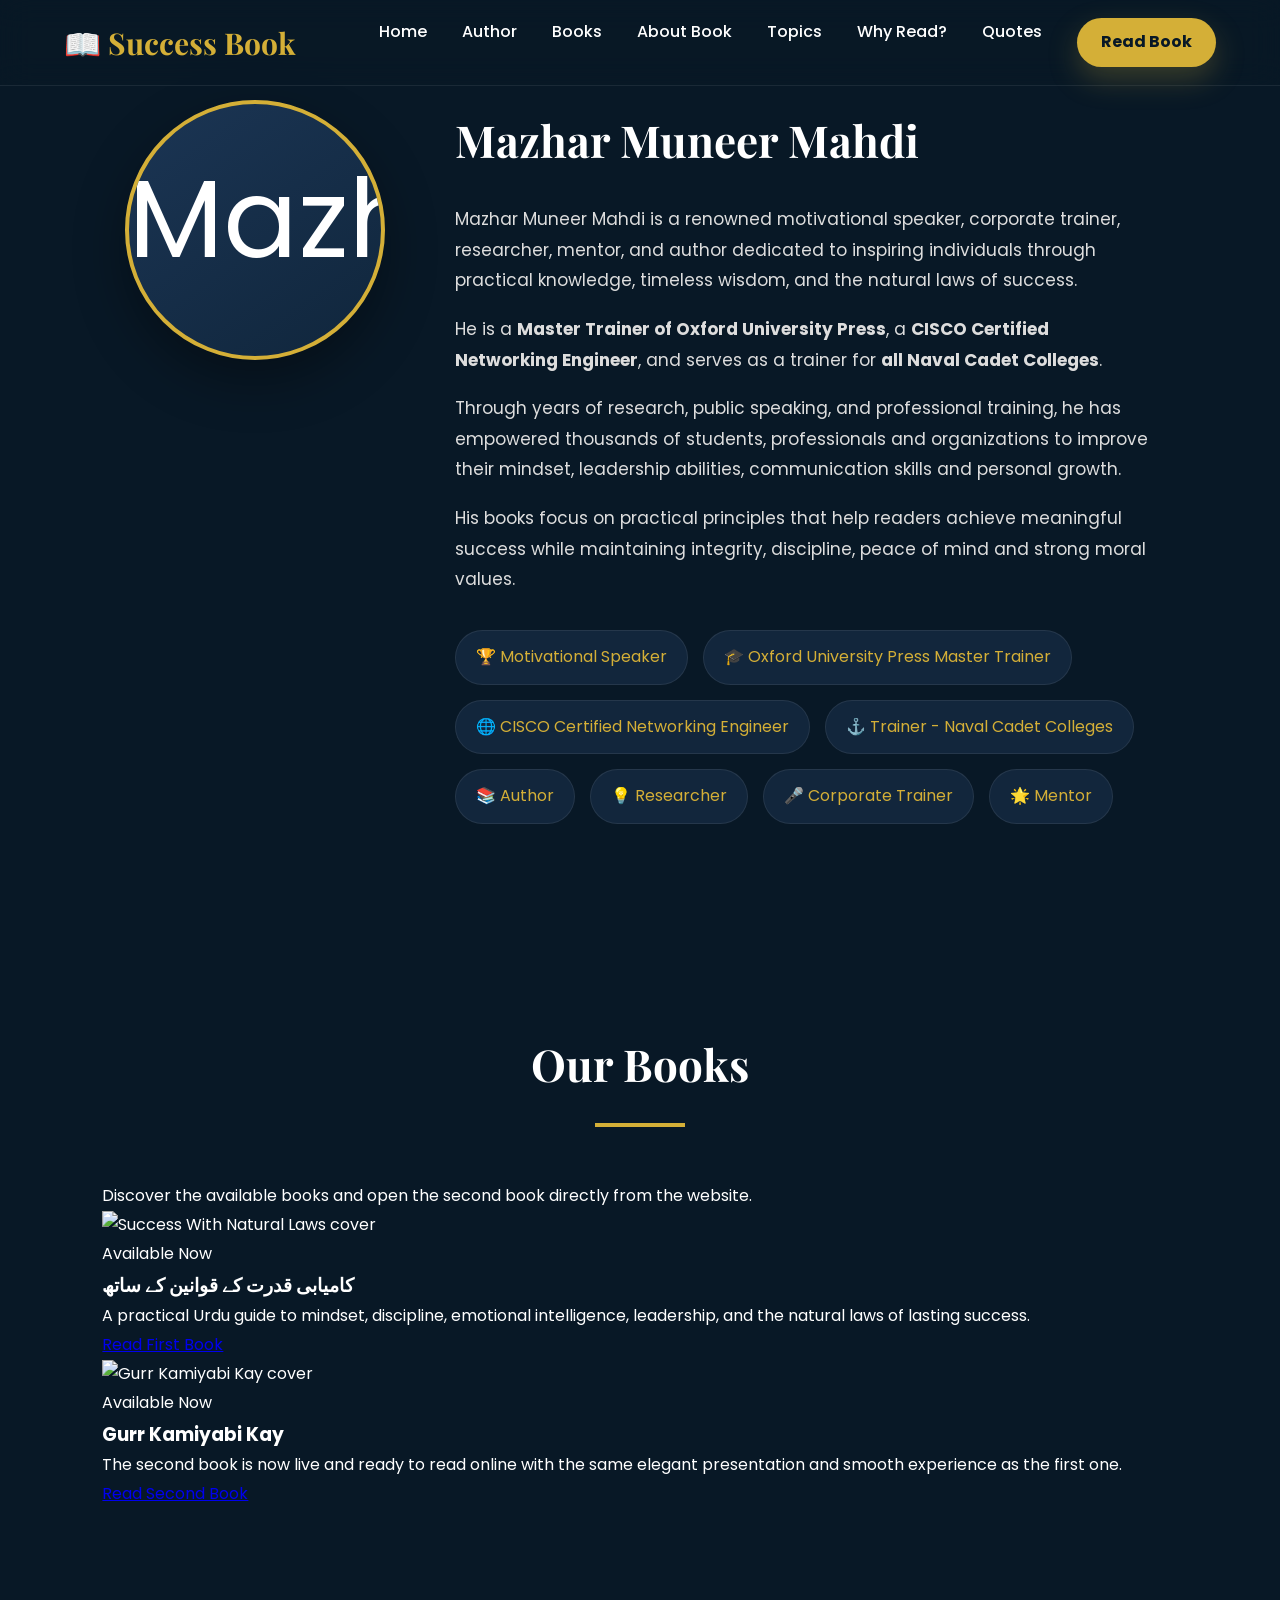
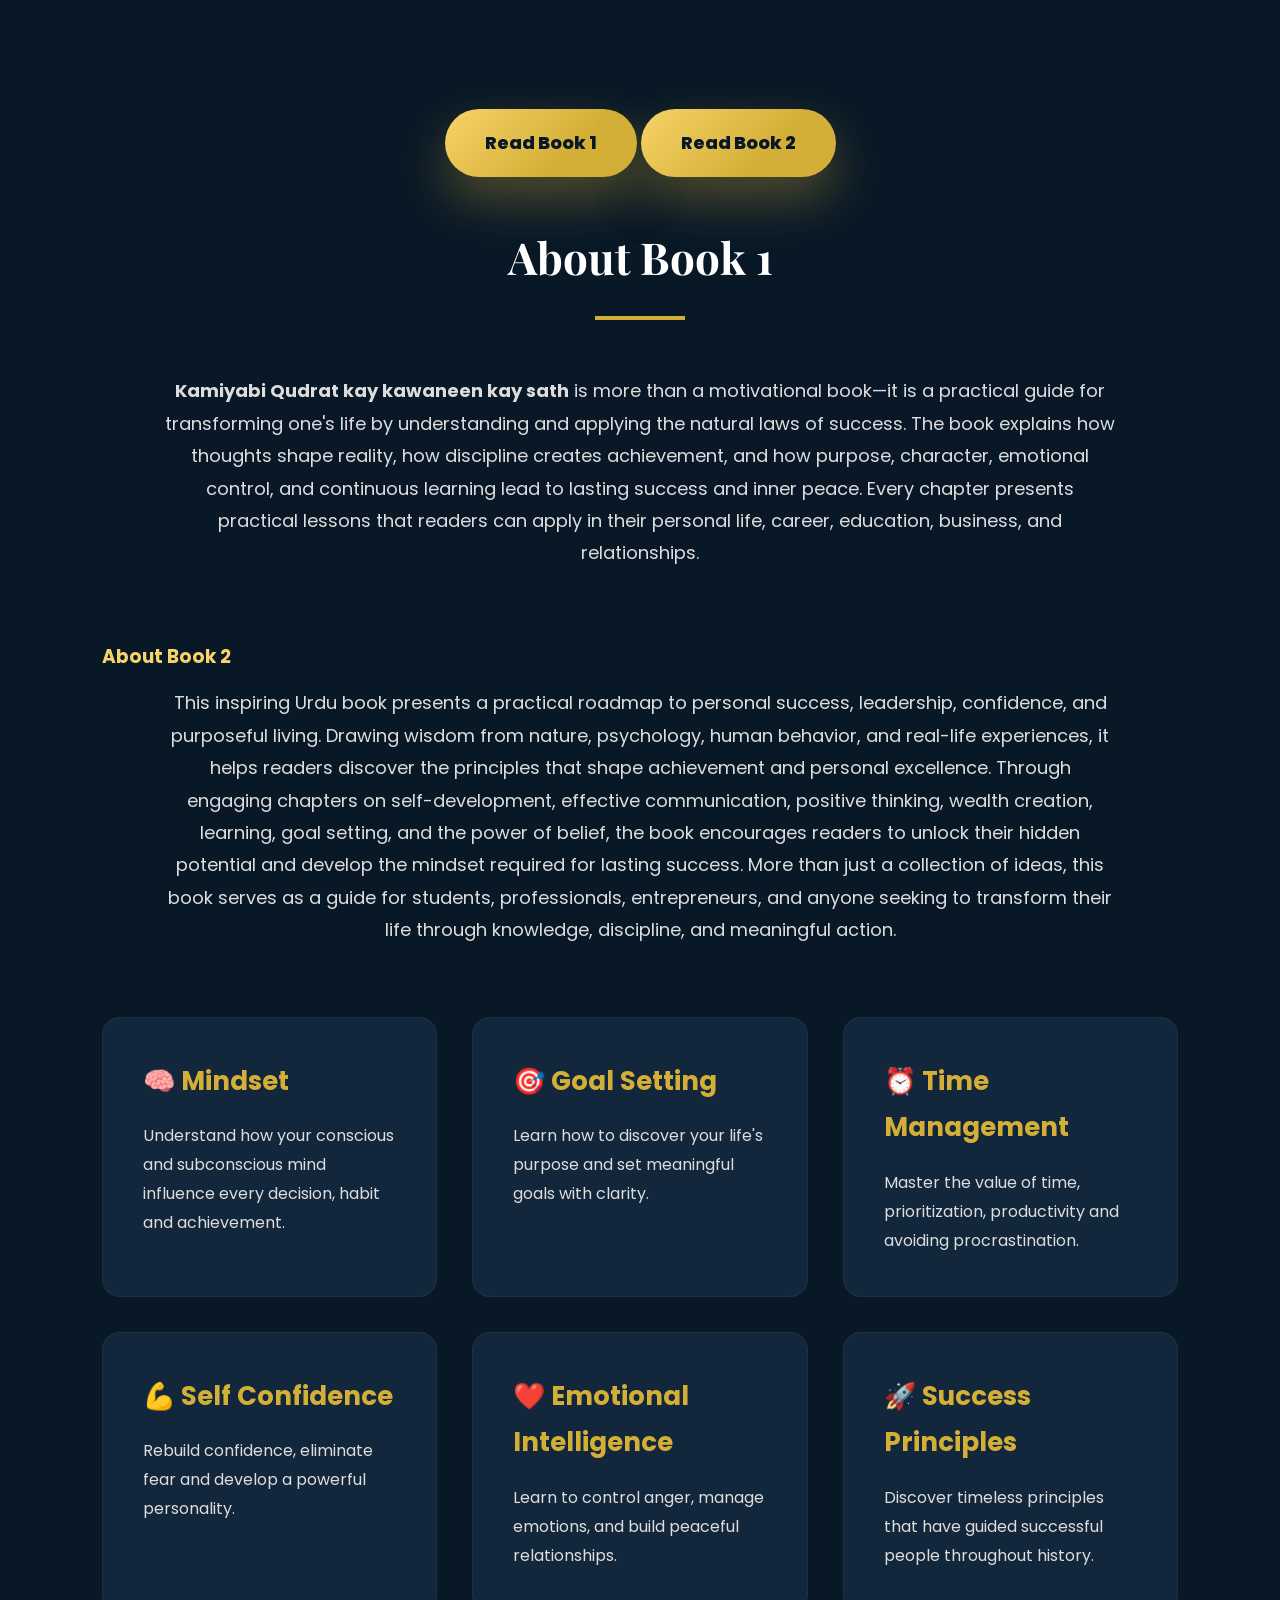
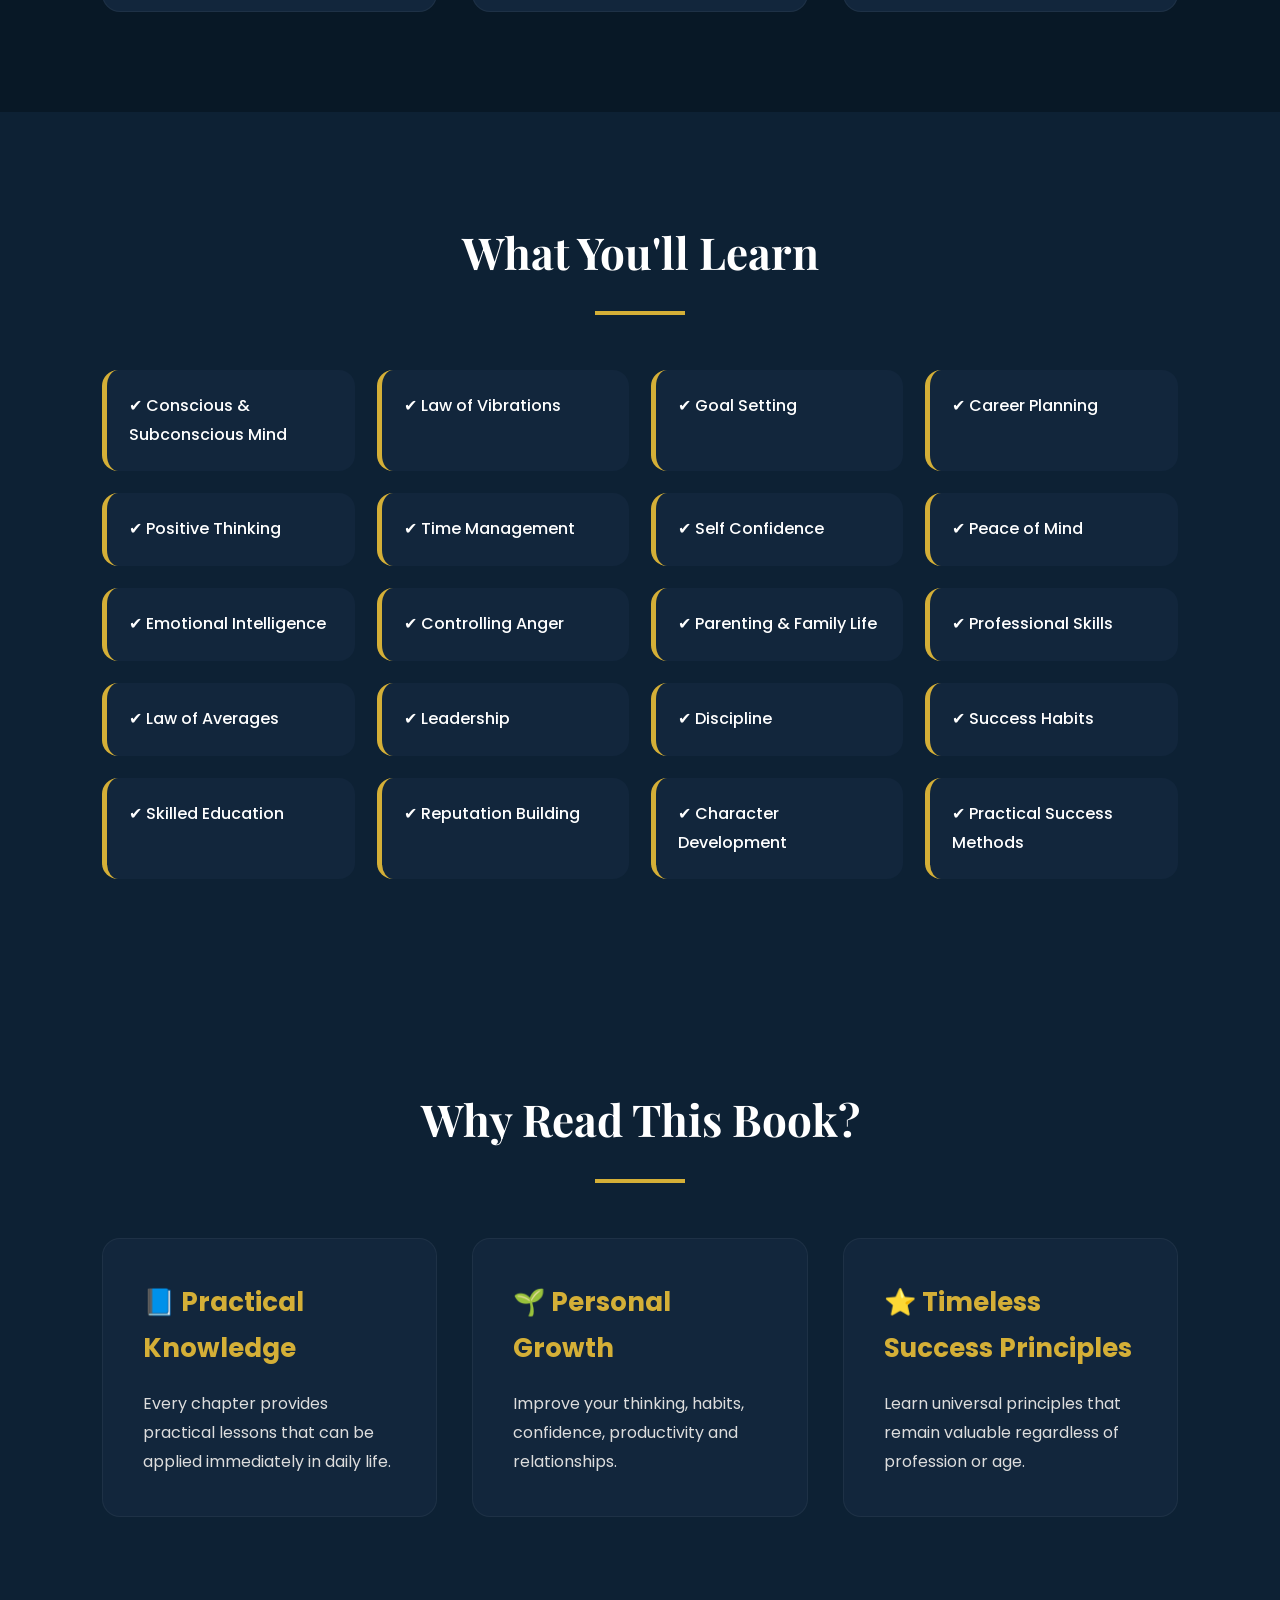
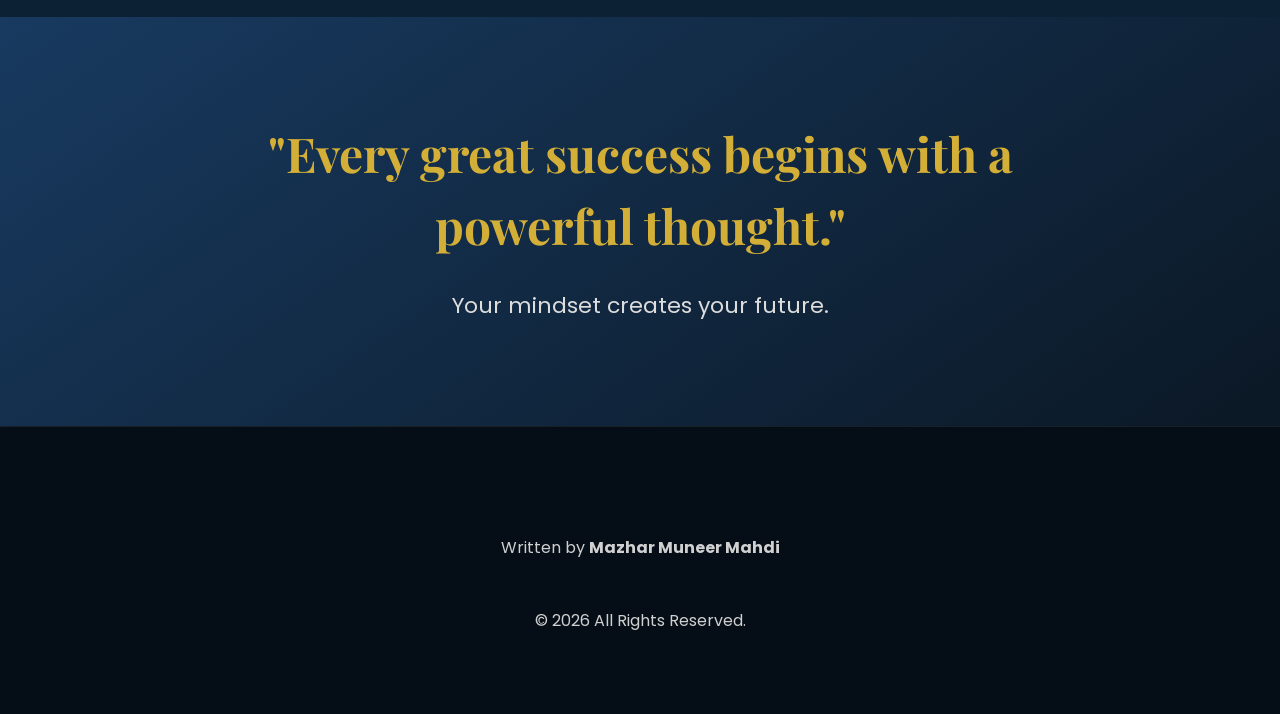
==== commit c1050984: "Update website" ====
--- a/index.html
+++ b/index.html
@@ -162,6 +162,7 @@
         Our Books
 
     </h2>
+
 
     <div class="underline"></div>
 
@@ -494,15 +495,17 @@
 
 <footer>
 
-    <h3>
-
-        کامیابی قدرت کے قوانین کے ساتھ
-
-    </h3>
+    <br>
 
     <p>
 
-        Success With Natural Laws
+        Written by
+
+        <strong>
+
+            Mazhar Muneer Mahdi
+
+        </strong>
 
     </p>
 
@@ -510,24 +513,10 @@
 
     <p>
 
-        Written by
-
-        <strong>
-
-            Mazhar Muneer Mahdi
-
-        </strong>
+        © 2026 All Rights Reserved.
 
     </p>
 
-    <br>
-
-    <p>
-
-        © 2026 All Rights Reserved.
-
-    </p>
-
 </footer>
 
 </body>
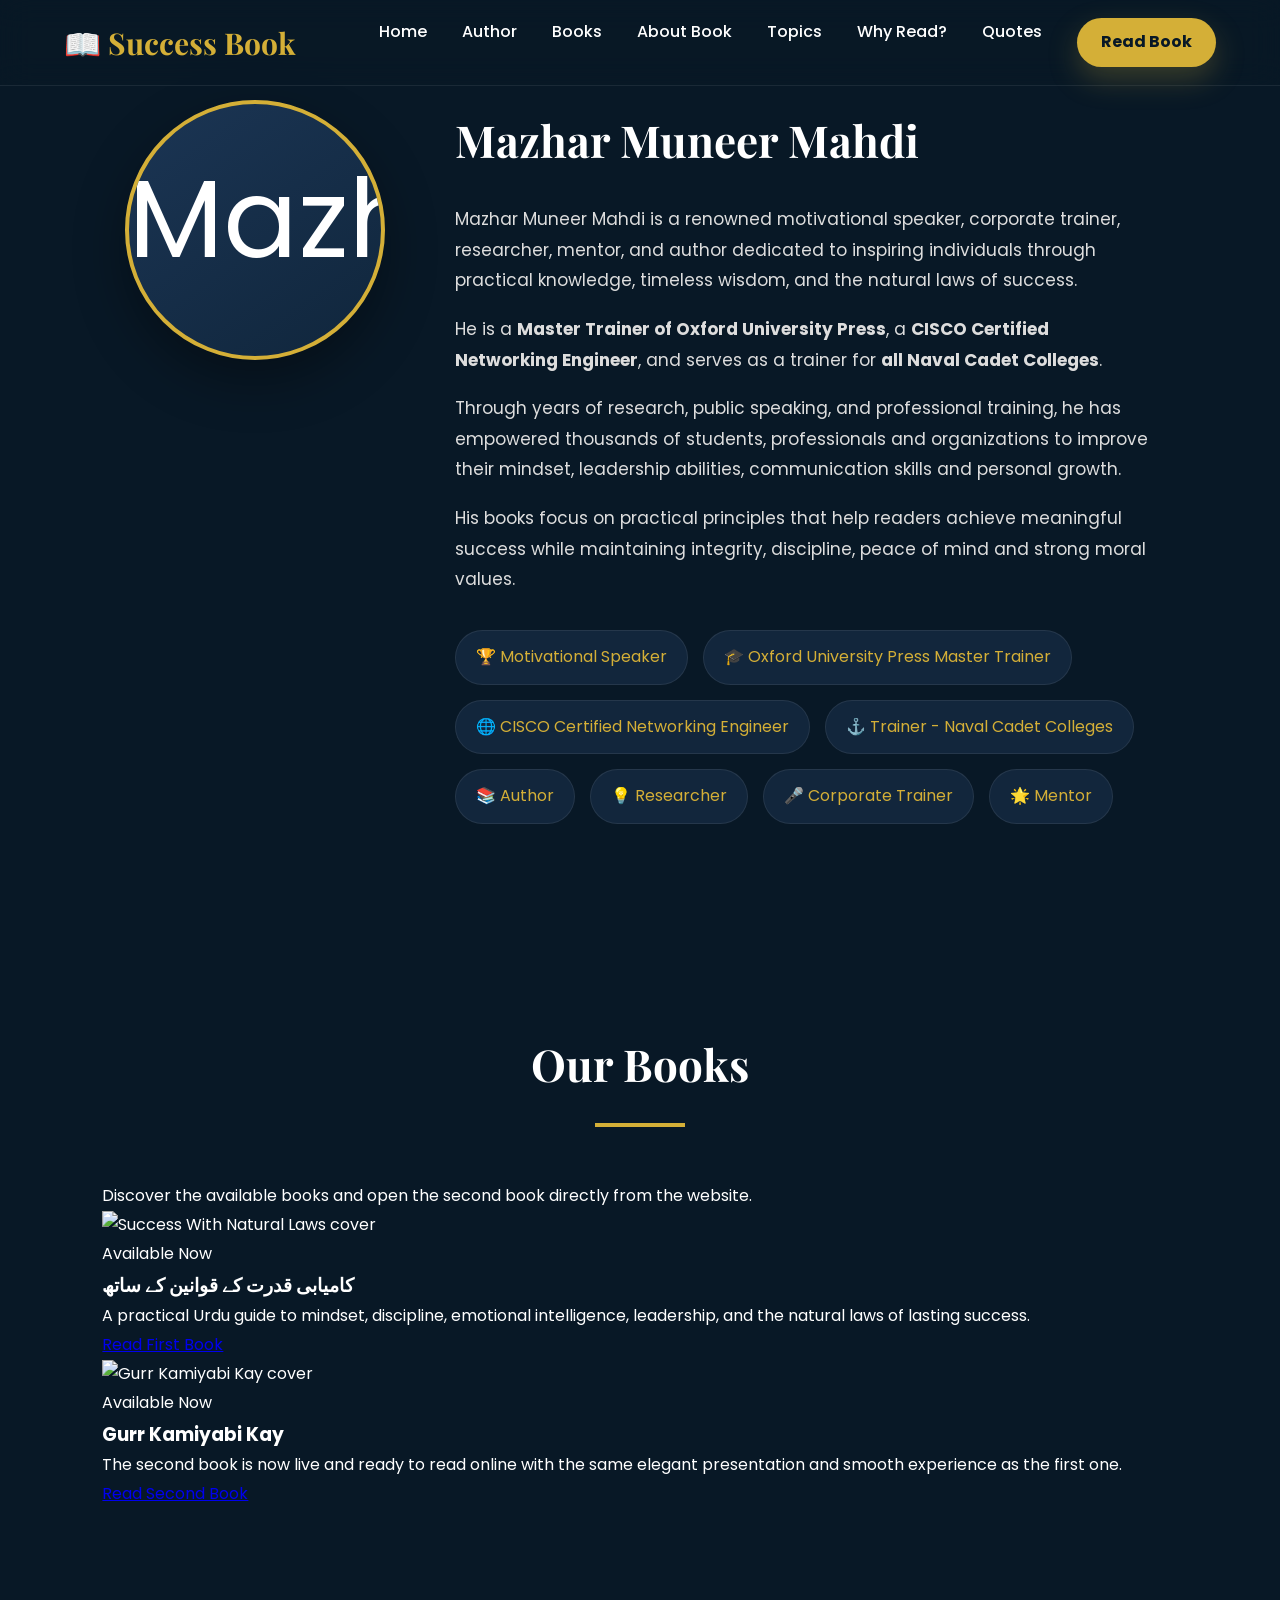
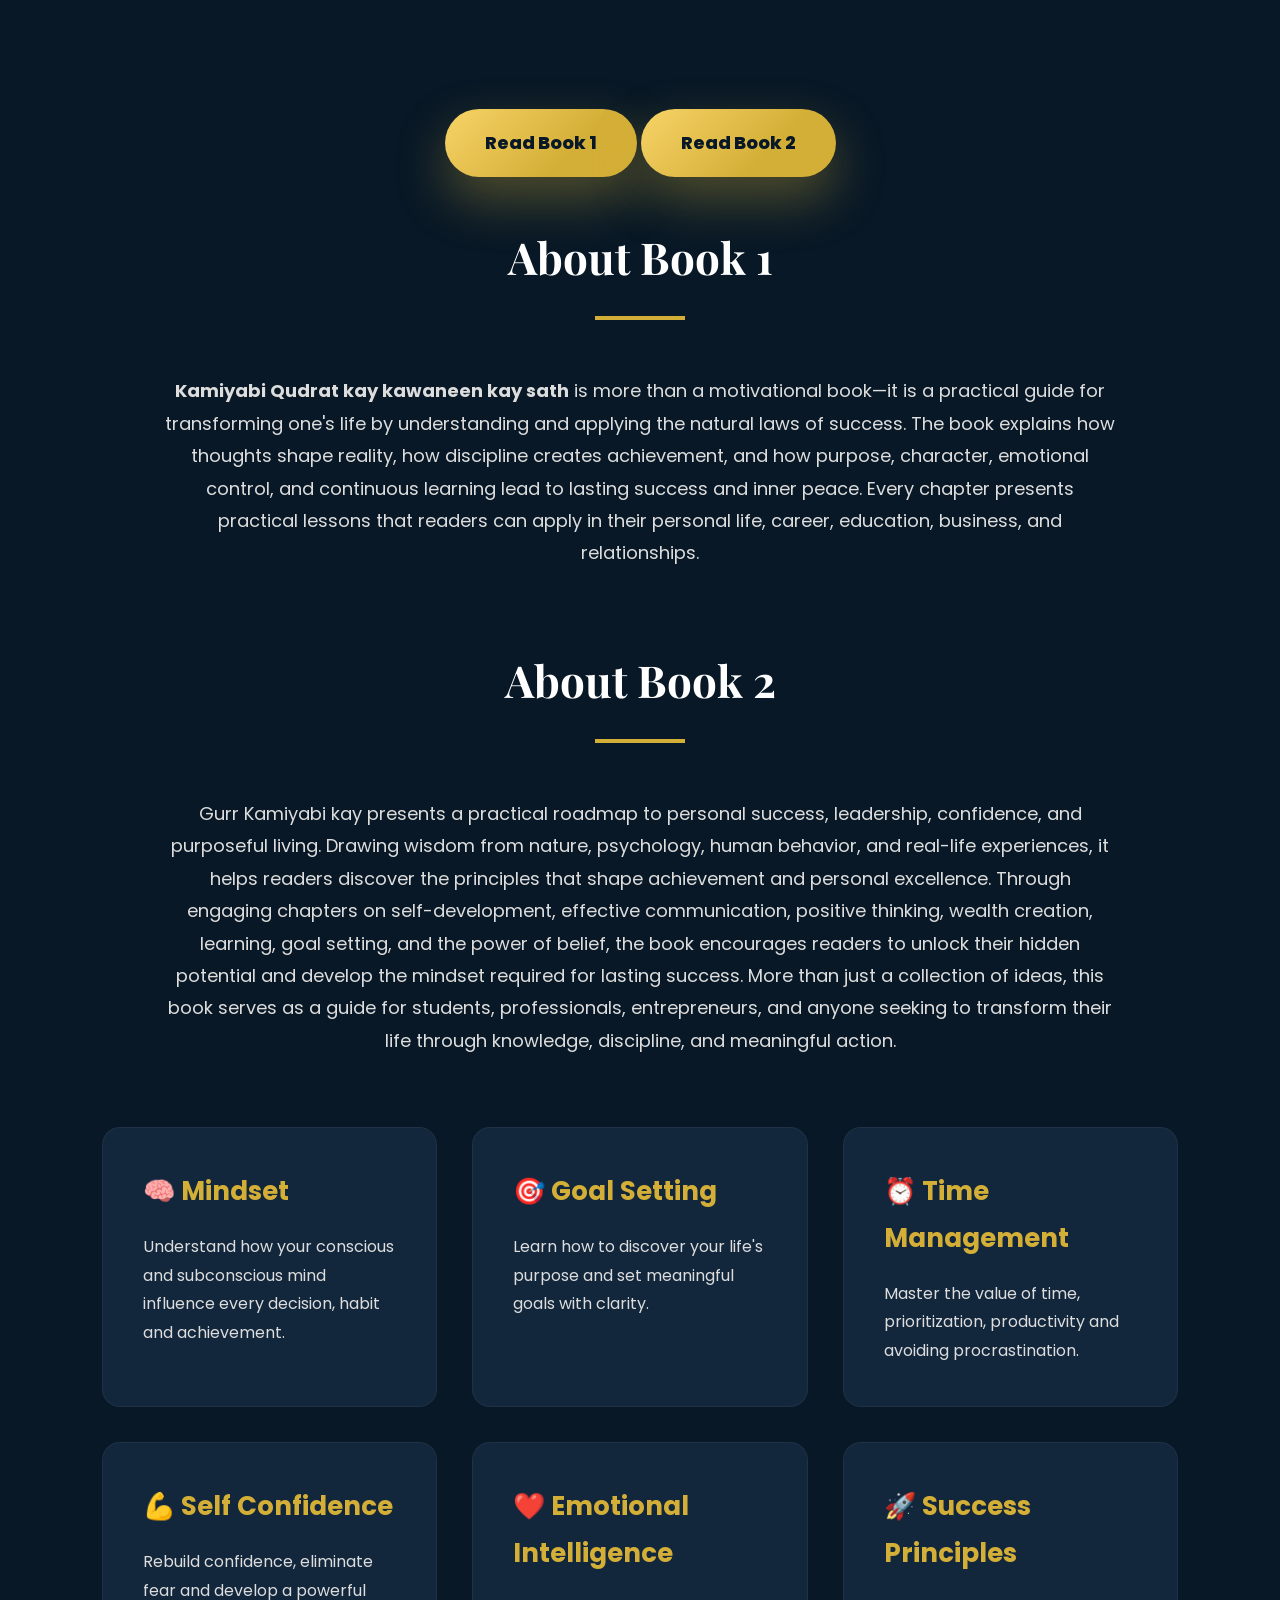
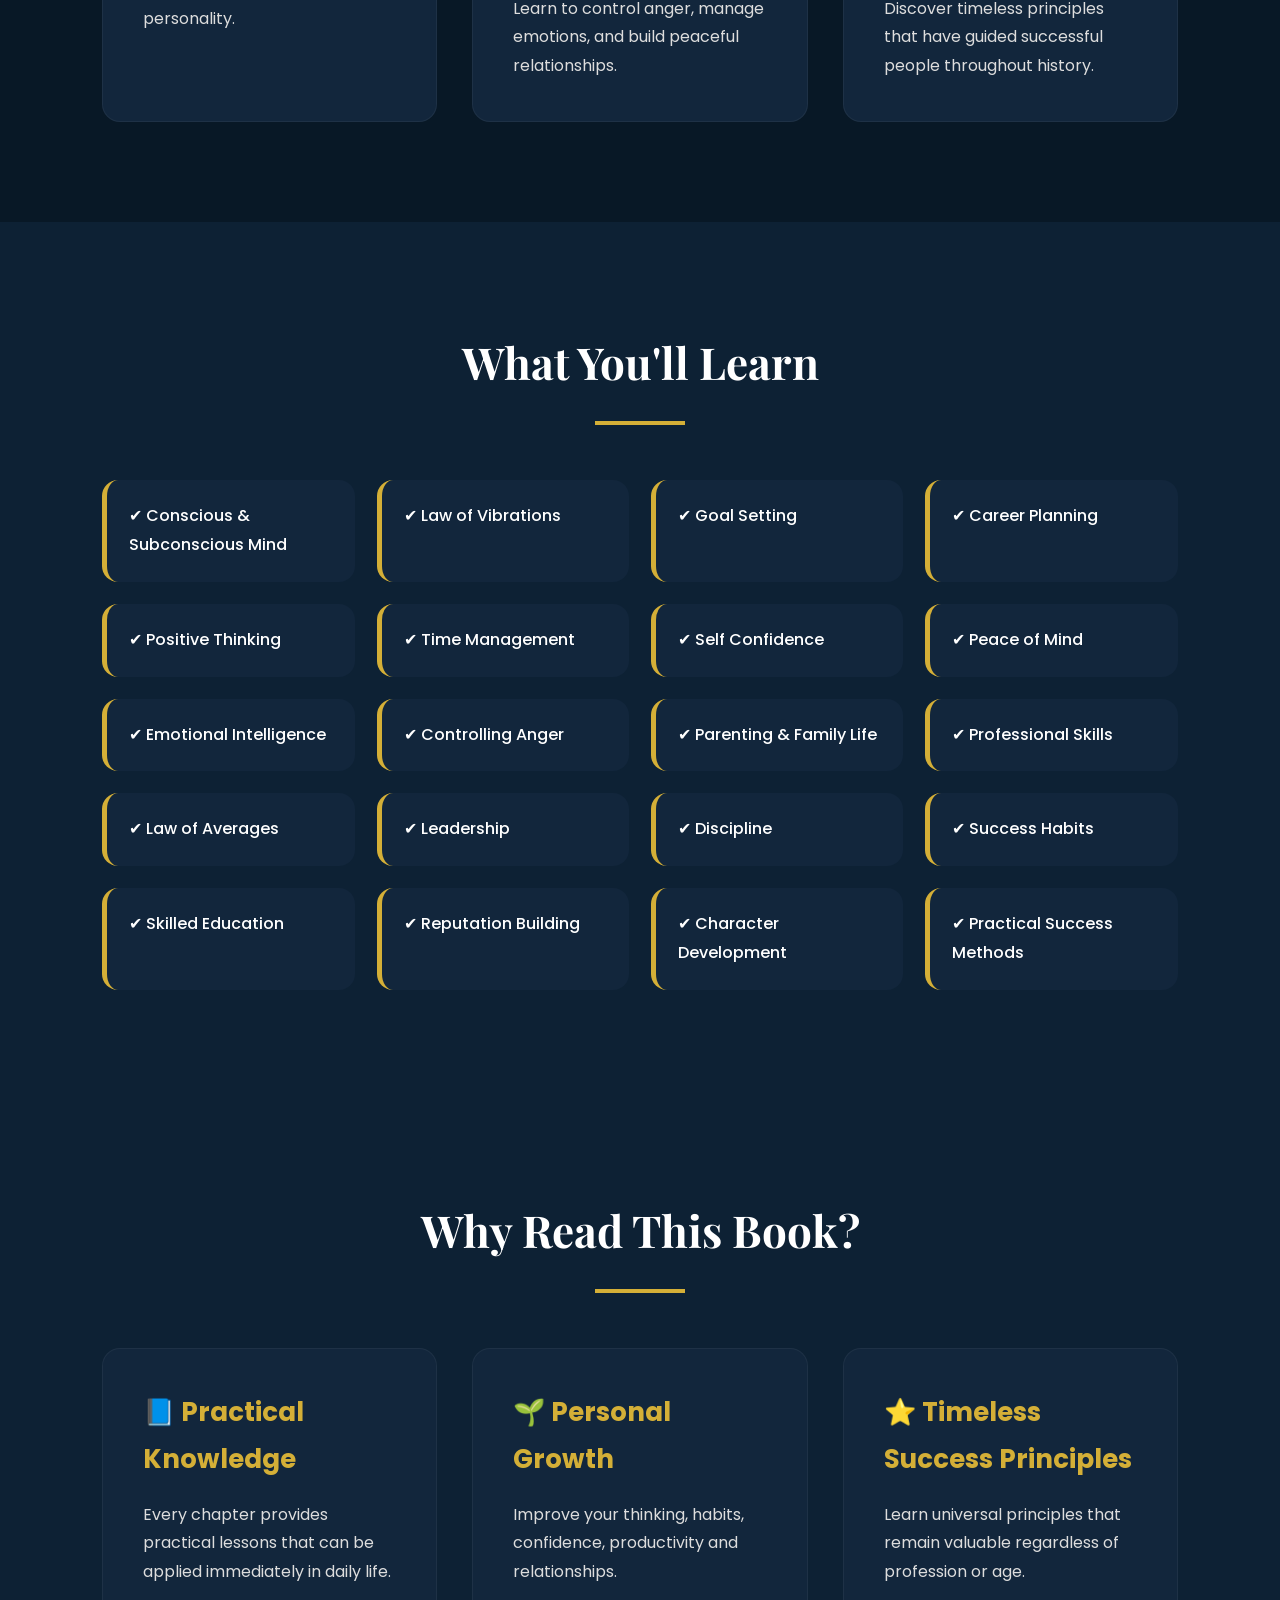
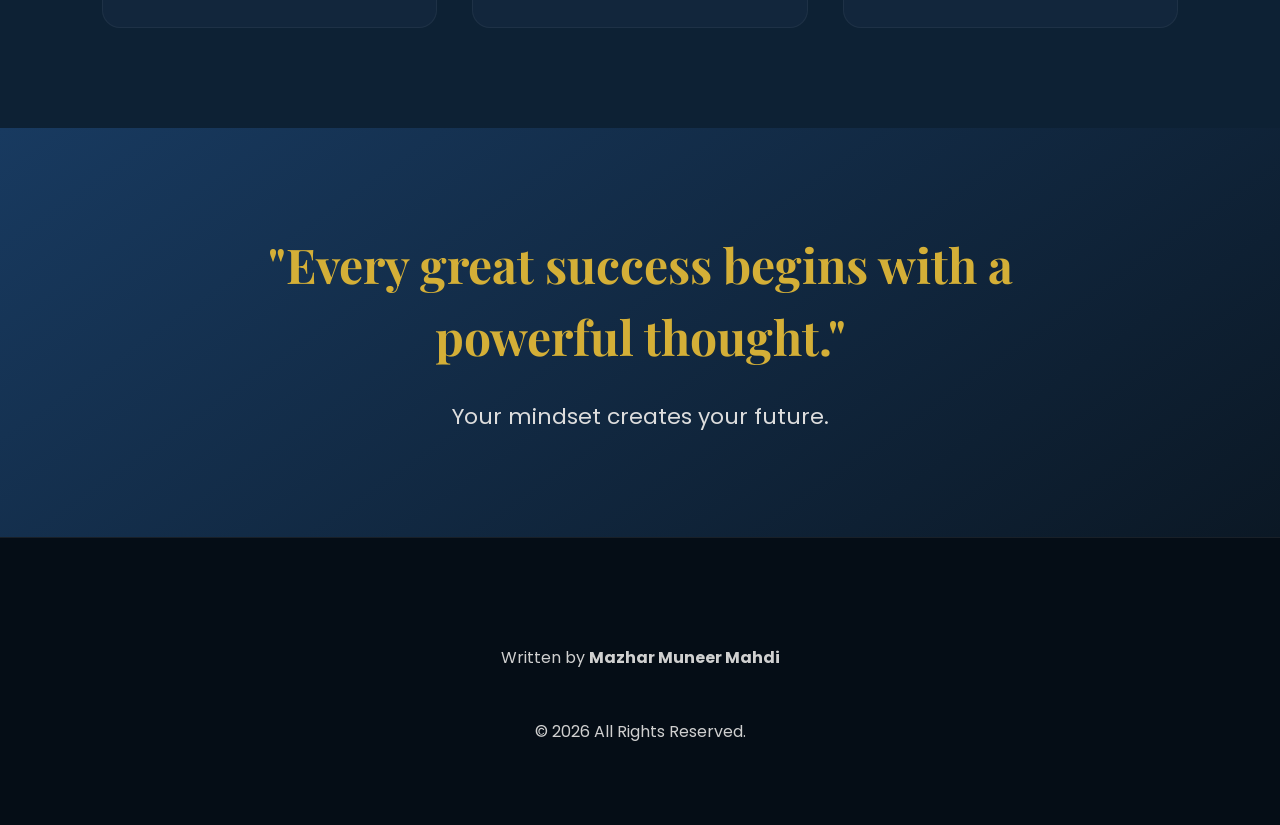
==== commit 2e265ef9: "Update website" ====
--- a/index.html
+++ b/index.html
@@ -272,11 +272,17 @@
 
     </p>
 
-    <h3 style="margin-top: 36px; color: #f7d368;">About Book 2</h3>
+     <h2>
+
+        About Book 2
+
+    </h2>
+
+    <div class="underline"></div>
 
     <p class="about-intro" style="margin-top: 14px;">
 
-        This inspiring Urdu book presents a practical roadmap to personal success,
+        Gurr Kamiyabi kay presents a practical roadmap to personal success,
         leadership, confidence, and purposeful living. Drawing wisdom from nature,
         psychology, human behavior, and real-life experiences, it helps readers
         discover the principles that shape achievement and personal excellence.
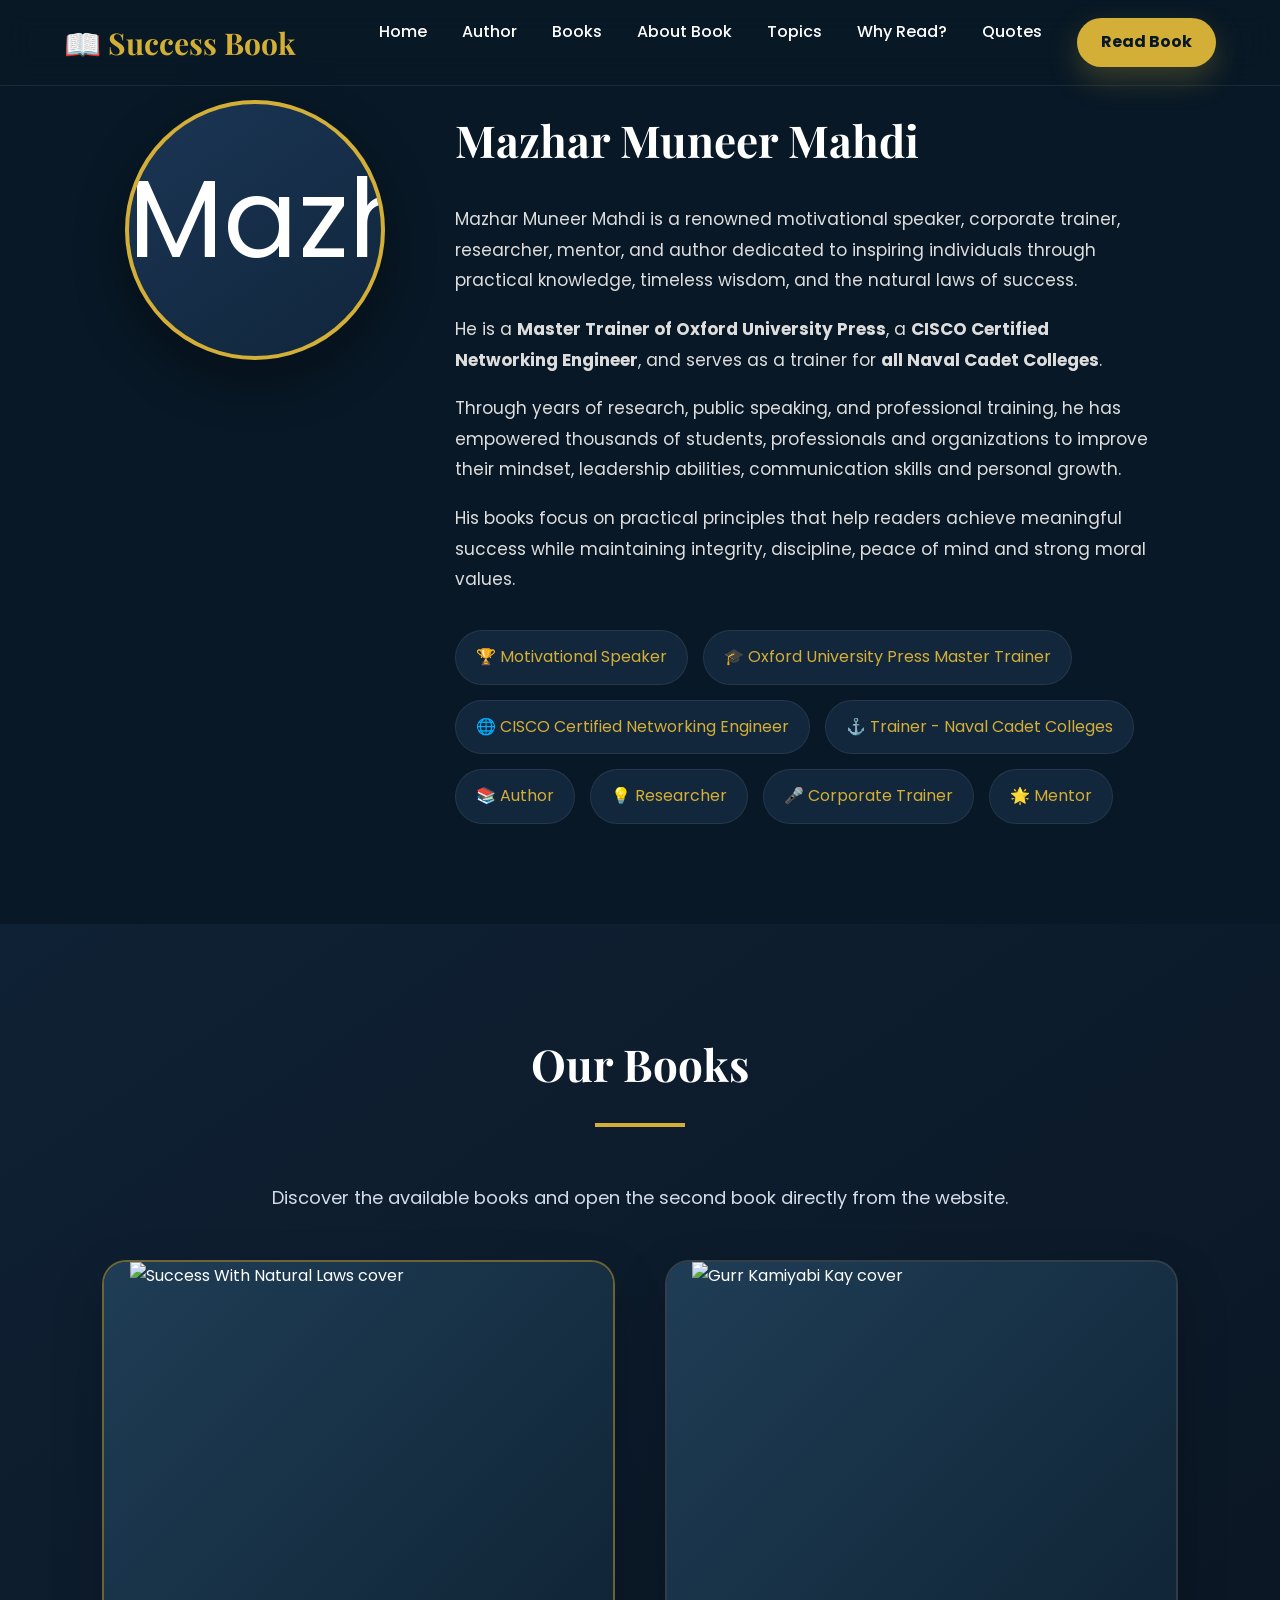
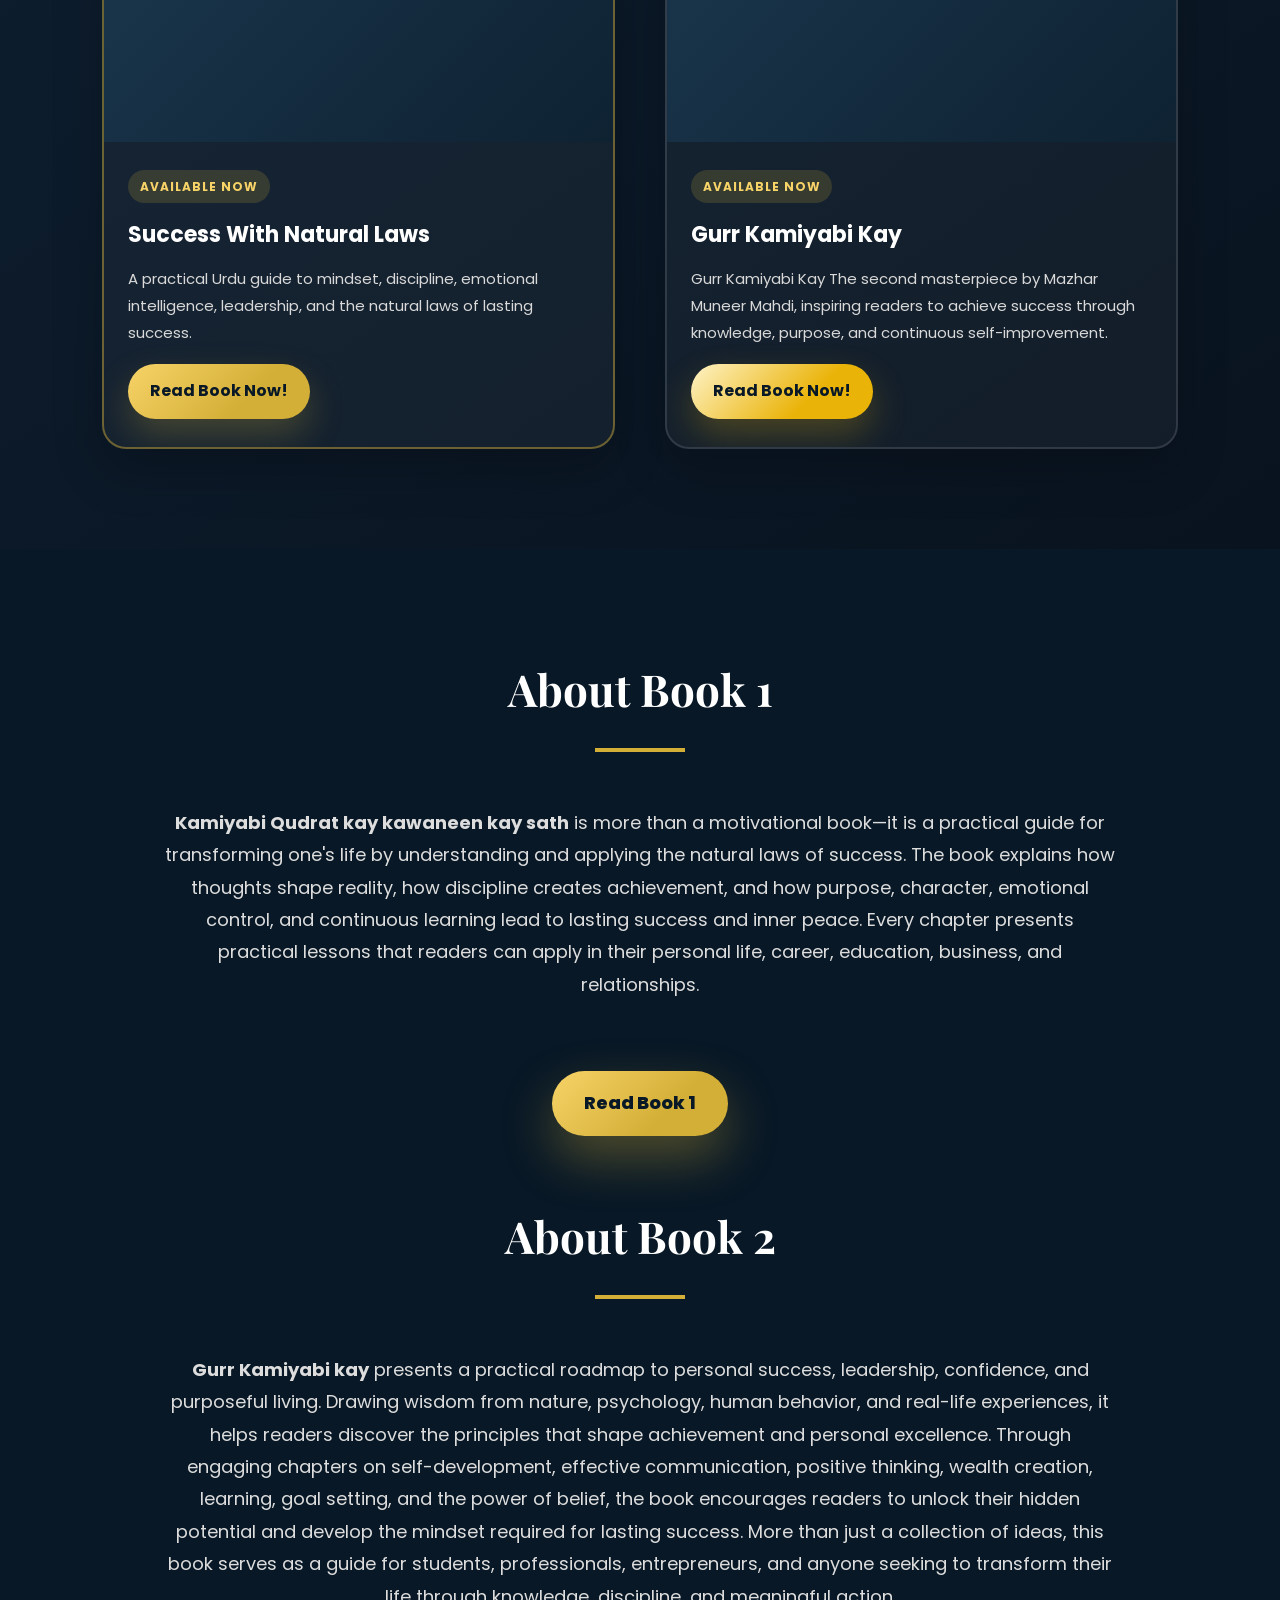
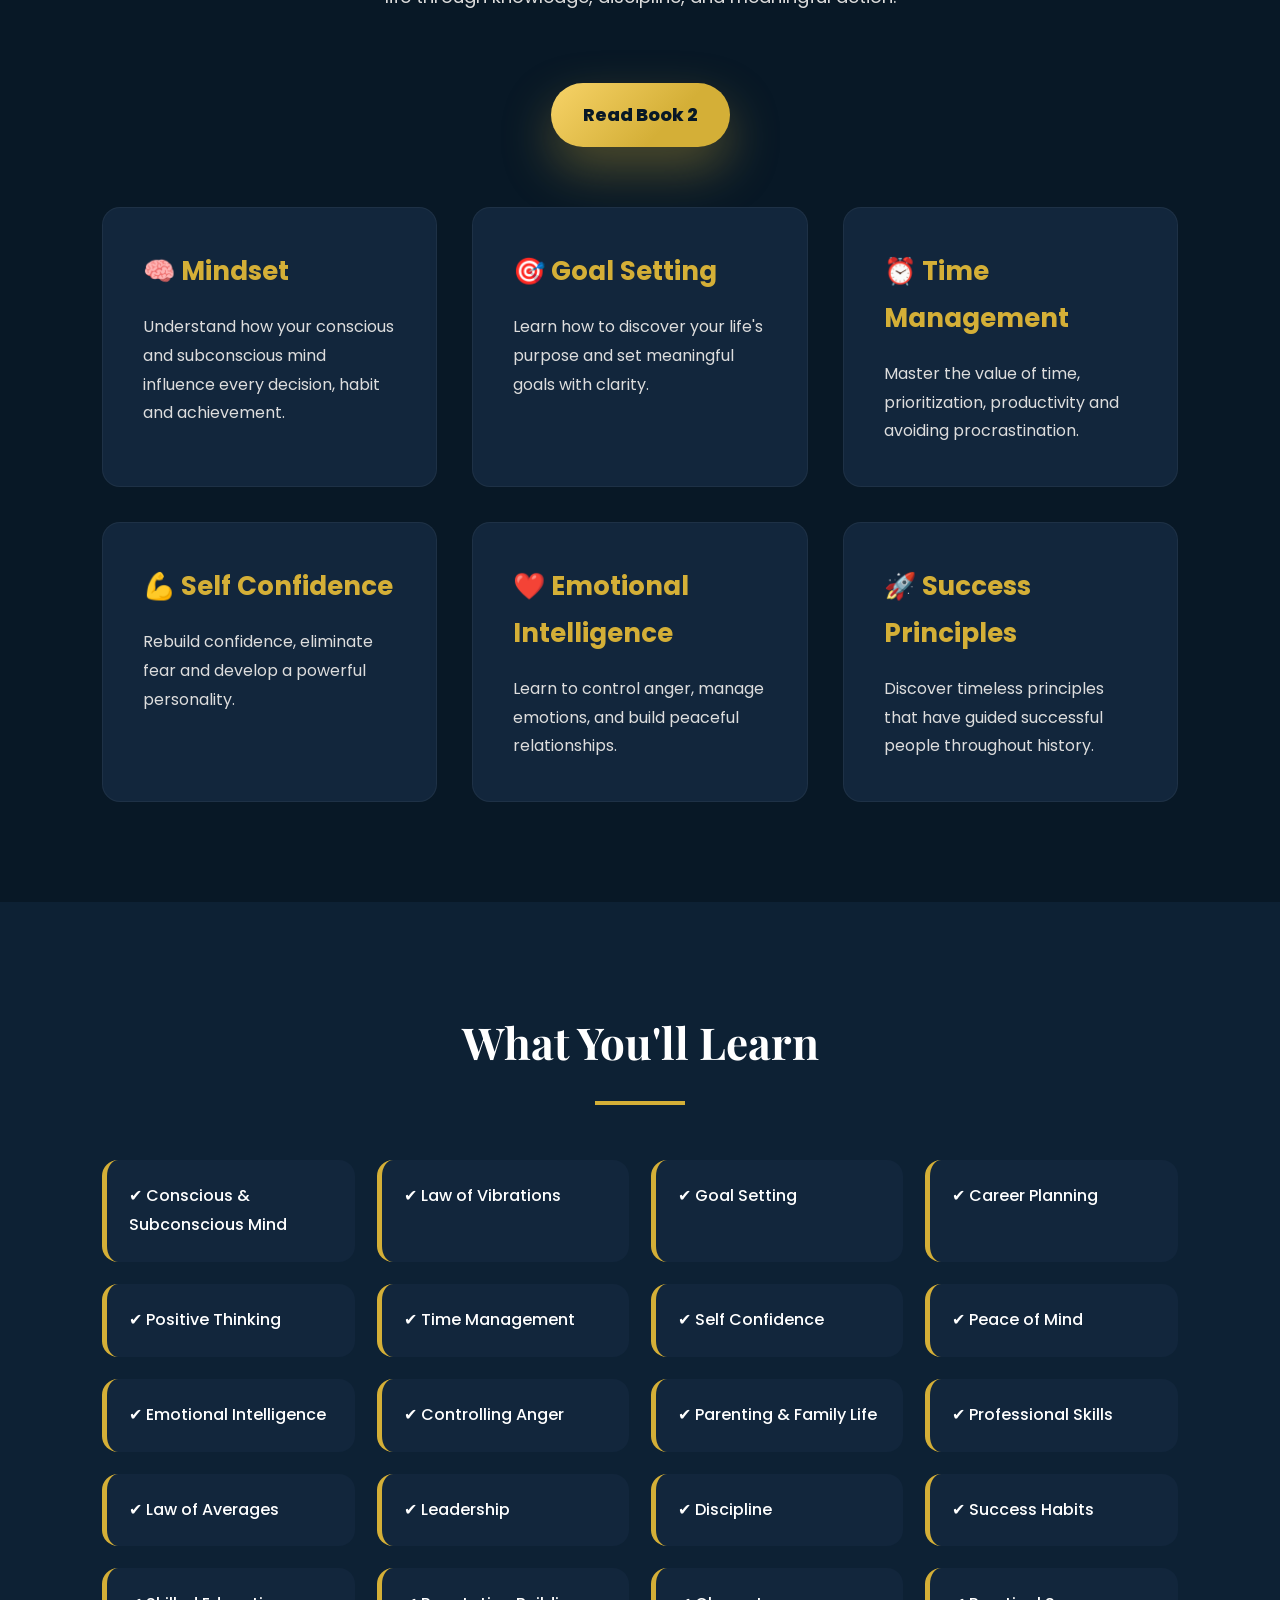
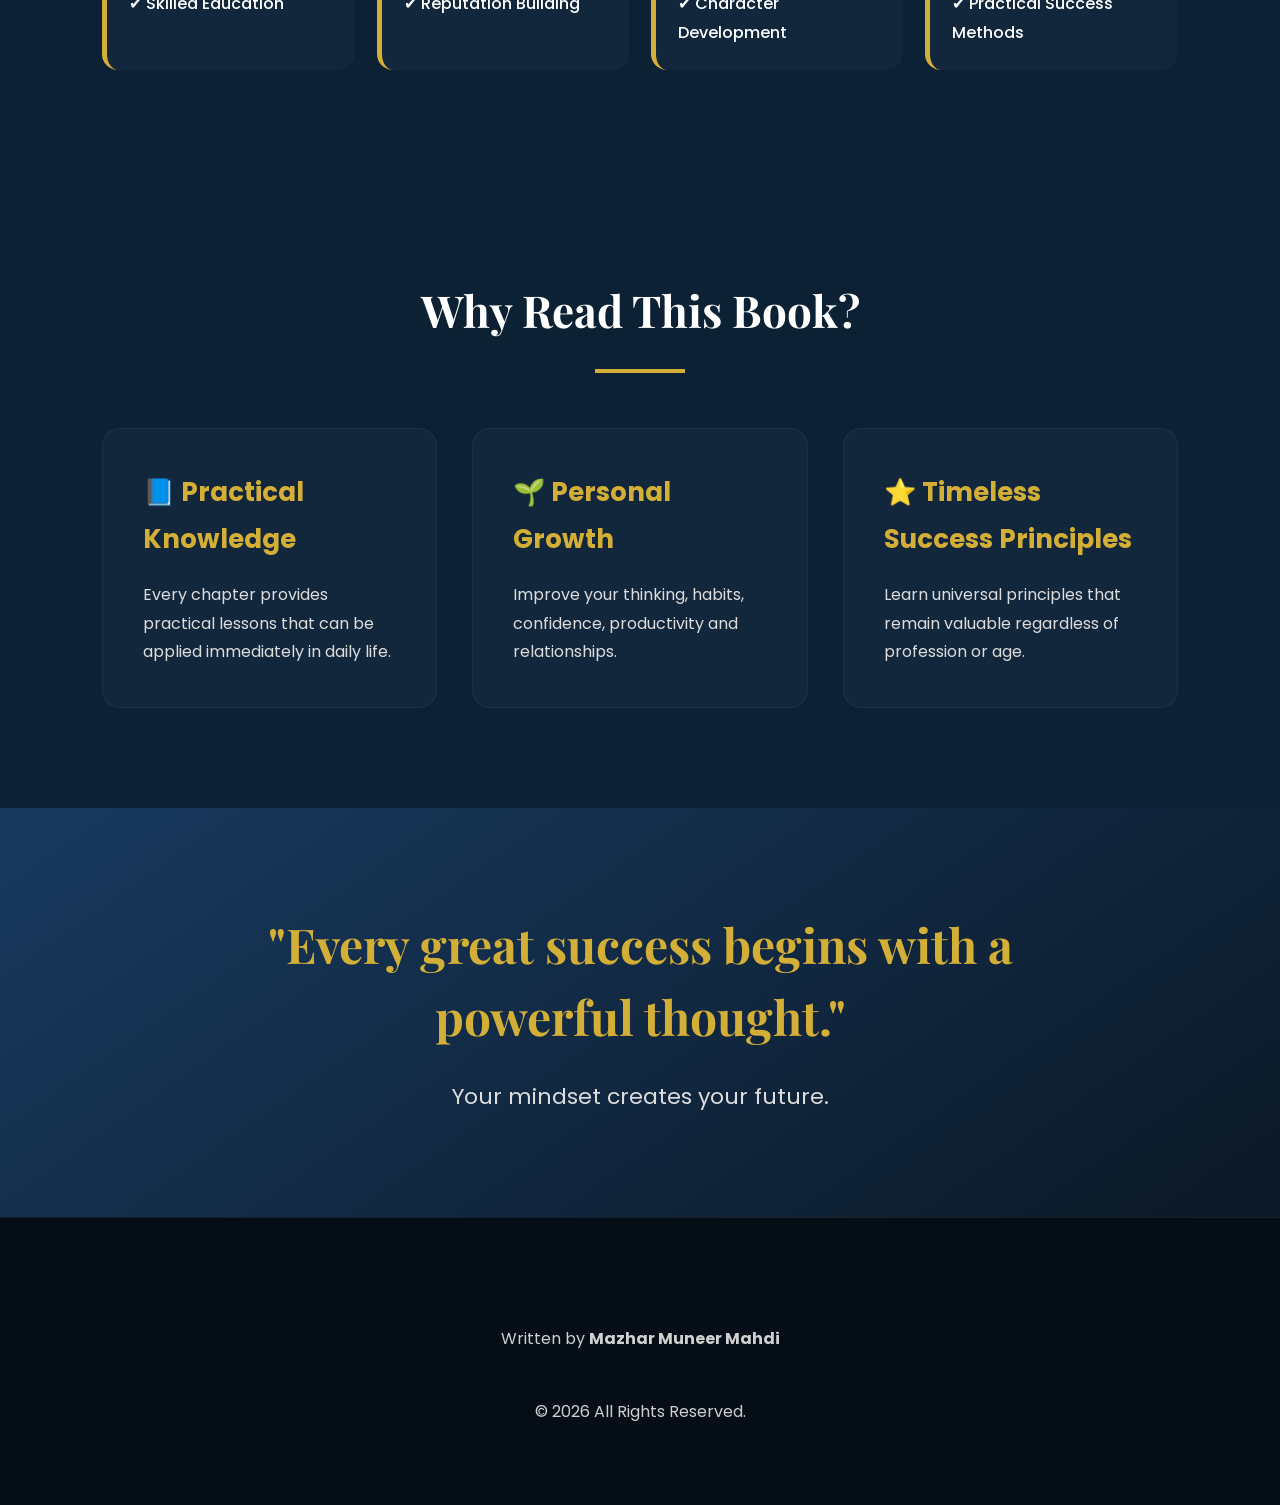
==== commit a87319a3: "Update website design and add second book" ====
--- a/index.html
+++ b/index.html
@@ -186,7 +186,7 @@
 
                 <span class="book-status available">Available Now</span>
 
-                <h3>کامیابی قدرت کے قوانین کے ساتھ</h3>
+                <h3>Success With Natural Laws</h3>
 
                 <p>
 
@@ -197,7 +197,7 @@
 
                 <a href="assets/pdf/book.pdf" target="_blank" rel="noopener noreferrer" class="btn-book primary">
 
-                    Read First Book
+                    Read Book Now!
 
                 </a>
 
@@ -221,14 +221,15 @@
 
                 <p>
 
-                    The second book is now live and ready to read online with the same elegant
-                    presentation and smooth experience as the first one.
+                    Gurr Kamiyabi Kay
+
+The second masterpiece by Mazhar Muneer Mahdi, inspiring readers to achieve success through knowledge, purpose, and continuous self-improvement.
 
                 </p>
 
                 <a href="assets/pdf/book%202.pdf" target="_blank" rel="noopener noreferrer" class="btn-book secondary">
 
-                    Read Second Book
+                    Read Book Now!
 
                 </a>
 
@@ -243,11 +244,6 @@
 <!-- ================= ABOUT ================= -->
 
 <section id="about" class="about">
-
-    <div class="read-book-cta">
-        <a href="assets/pdf/book.pdf" target="_blank" rel="noopener noreferrer">Read Book 1</a>
-        <a href="assets/pdf/book%202.pdf" target="_blank" rel="noopener noreferrer">Read Book 2</a>
-    </div>
 
     <h2>
 
@@ -272,7 +268,9 @@
 
     </p>
 
-     <h2>
+    <a href="assets/pdf/book.pdf" target="_blank" rel="noopener noreferrer" class="btn-read-now">Read Book 1</a>
+
+    <h2 style="margin-top: 60px;">
 
         About Book 2
 
@@ -280,9 +278,9 @@
 
     <div class="underline"></div>
 
-    <p class="about-intro" style="margin-top: 14px;">
-
-        Gurr Kamiyabi kay presents a practical roadmap to personal success,
+    <p class="about-intro">
+
+        <strong>Gurr Kamiyabi kay</strong> presents a practical roadmap to personal success,
         leadership, confidence, and purposeful living. Drawing wisdom from nature,
         psychology, human behavior, and real-life experiences, it helps readers
         discover the principles that shape achievement and personal excellence.
@@ -297,6 +295,9 @@
         their life through knowledge, discipline, and meaningful action.
 
     </p>
+
+    <a href="assets/pdf/book%202.pdf" target="_blank" rel="noopener noreferrer" class="btn-read-now">Read Book 2</a>
+
 
     <div class="cards">
 
--- a/css/style.css
+++ b/css/style.css
@@ -213,47 +213,49 @@
 
     justify-content:center;
 
-}
-
-.book{
-
-    perspective:1200px;
-
-}
-
-.book-inner{
-
-    width:min(380px, 88vw);
-
-    aspect-ratio:3 / 4;
-
-    border-radius:18px;
-
-    background:
-
-    linear-gradient(145deg,#fffdf7,#ead79e);
-
-    border:3px solid #D4AF37;
-
-    display:flex;
-
-    justify-content:center;
-
     align-items:center;
 
-    flex-direction:column;
+}
+
+.book-showcase{
+
+    display:grid;
+
+    grid-template-columns:repeat(2, minmax(0, 1fr));
+
+    gap:24px;
+
+    width:min(660px, 92vw);
+
+}
+
+.book-hero-card{
+
+    background:rgba(255,255,255,0.06);
+
+    border:1px solid rgba(212,175,55,.35);
+
+    border-radius:22px;
+
+    padding:20px;
 
     text-align:center;
 
-    box-shadow:
-
-    0 30px 60px rgba(0,0,0,.45);
-
-    transition:.5s;
-
-    overflow:hidden;
-
-    padding:18px;
+    box-shadow:0 20px 45px rgba(0,0,0,.25);
+
+}
+
+.book-hero-card h3{
+
+    margin:16px 0 14px;
+
+    font-size:22px;
+
+    color:#fff;
+
+    font-family:'Playfair Display',serif;
+
+    line-height:1.35;
 
 }
 
@@ -265,351 +267,623 @@
     object-position:center;
     max-width:100%;
     max-height:100%;
-    border-radius:10px;
+    border-radius:12px;
     background:#fff;
 }
 
-.book-inner:hover{
-
-    transform:
-
-    rotateY(-18deg)
-
-    rotateX(4deg)
-
-    translateY(-12px);
-
-}
-
-.book-inner{
-
-    font-size:80px;
+.book-hero-link{
+
+    display:inline-flex;
+
+    align-items:center;
+
+    justify-content:center;
+
+    padding:12px 18px;
+
+    border-radius:999px;
+
+    background:linear-gradient(135deg,#f7d368,#d4af37 65%);
+
+    color:#081826;
+
+    font-weight:700;
+
+    text-decoration:none;
+
+    transition:transform .3s ease, box-shadow .3s ease;
+
+}
+
+.book-hero-link:hover{
+
+    transform:translateY(-2px);
+
+    box-shadow:0 12px 24px rgba(212,175,55,.28);
+
+}
+
+.book-hero-link.secondary{
+
+    background:linear-gradient(135deg,#fef3c7,#eab308);
+
+}
+
+/* ---------- HERO TEXT ---------- */
+
+.hero-right{
+
+    flex:1;
+
+    max-width:720px;
+
+    display:flex;
+
+    flex-direction:column;
+
+    justify-content:center;
+
+    align-items:flex-start;
+
+    text-align:left;
+
+}
+
+.urdu{
+
+    font-family:'Noto Nastaliq Urdu',serif;
+
+    font-size:78px;
+
+    line-height:1.05;
+
+    color:#ffffff;
+
+    text-shadow:0 18px 35px rgba(0,0,0,.34), 0 6px 20px rgba(212,175,55,.15);
+
+    max-width:100%;
+
+    margin-bottom:16px;
+
+    letter-spacing:.02em;
+
+    text-align:right;
+
+    direction:rtl;
+
+    display:inline-block;
+
+    transition:color .35s ease, text-shadow .35s ease, transform .35s ease;
+
+}
+
+.urdu:hover{
+
+    color:#f7e8c9;
+
+    text-shadow:0 24px 55px rgba(0,0,0,.36), 0 12px 35px rgba(212,175,55,.34);
+
+    transform:translateY(-2px);
+
+}
+
+.badge{
+
+    display:inline-block;
+
+    padding:12px 26px;
+
+    border-radius:999px;
+
+    background:#D4AF37;
+
+    color:#081826;
+
+    font-weight:700;
+
+    letter-spacing:2.4px;
+
+    margin-bottom:30px;
+
+    font-size:13px;
+
+    text-transform:uppercase;
+
+    box-shadow:0 10px 25px rgba(212,175,55,.18);
+
+}
+
+.urdu{
+
+    font-family:'Noto Nastaliq Urdu',serif;
+
+    font-size:64px;
+
+    line-height:1.1;
+
+    color:#fff;
+
+    text-shadow:0 18px 40px rgba(0,0,0,.3);
+
+    max-width:700px;
+
+}
+
+.hero-right h2{
+
+    font-size:50px;
+
+    font-family:'Playfair Display',serif;
+
+    margin:18px 0 10px;
+
+    color:#f7f1d0;
+
+    letter-spacing:.5px;
+
+    text-shadow:0 12px 26px rgba(0,0,0,.25);
+
+    white-space:nowrap;
+
+    max-width:100%;
+
+}
+
+.hero-right h3{
 
     color:#D4AF37;
 
-}
-
-.book-inner h3{
-
-    font-size:30px;
-
-    margin-top:25px;
+    margin-bottom:28px;
+
+    font-weight:600;
+
+    letter-spacing:.8px;
+
+    font-size:22px;
+
+}
+
+.hero-right p{
+
+    color:#e2e2e2;
+
+    font-size:18px;
+
+    max-width:620px;
+
+    line-height:1.8;
+
+    letter-spacing:.2px;
+
+    margin-bottom:10px;
+
+}
+
+/* ---------- BUTTONS ---------- */
+
+.buttons{
+
+    margin-top:40px;
+
+    display:flex;
+
+    gap:20px;
+
+    flex-wrap:wrap;
+
+}
+
+.btn{
+
+    background:#D4AF37;
+
+    color:#081826;
+
+    text-decoration:none;
+
+    padding:16px 40px;
+
+    border-radius:50px;
+
+    font-weight:700;
+
+    transition:.35s;
+
+}
+
+.btn:hover{
+
+    transform:translateY(-6px);
+
+    box-shadow:0 15px 35px rgba(212,175,55,.35);
+
+}
+
+.btn2{
+
+    border:2px solid #D4AF37;
+
+    color:#D4AF37;
+
+    text-decoration:none;
+
+    padding:16px 40px;
+
+    border-radius:50px;
+
+    transition:.35s;
+
+}
+
+.btn2:hover{
+
+    background:#D4AF37;
+
+    color:#081826;
+
+}
+
+.read-book-cta{
+
+    display:flex;
+
+    justify-content:center;
+
+    flex-wrap:wrap;
+
+    gap:16px;
+
+    margin-bottom:40px;
+
+}
+
+.read-book-cta a{
+
+    display:inline-flex;
+
+    align-items:center;
+
+    justify-content:center;
+
+    padding:16px 32px;
+
+    border-radius:50px;
+
+    background:linear-gradient(135deg,#f7d368,#d4af37 65%);
+
+    color:#081826;
+
+    font-weight:800;
+
+    font-size:18px;
+
+    text-decoration:none;
+
+    box-shadow:0 22px 50px rgba(212,175,55,.35);
+
+    transition:transform .3s ease, box-shadow .3s ease, filter .3s ease;
+
+}
+
+.read-book-cta a:hover{
+
+    transform:translateY(-3px);
+
+    box-shadow:0 30px 65px rgba(212,175,55,.45);
+
+    filter:brightness(1.05);
+
+}
+
+/* ---------- BOOKS SECTION ---------- */
+
+.books-section{
+
+    background:linear-gradient(145deg,#0f2134,#09131f);
+
+}
+
+.books-intro{
+
+    max-width:820px;
+
+    margin:0 auto 45px;
+
+    text-align:center;
+
+    color:#d3dce7;
+
+    font-size:18px;
+
+}
+
+.books-grid{
+
+    display:grid;
+
+    grid-template-columns:repeat(2,1fr);
+
+    gap:50px;
+
+    max-width:1100px;
+
+    margin:0 auto;
+
+}
+
+.book-card{
+
+    background:rgba(255,255,255,.04);
+
+    border:2px solid rgba(255,255,255,.12);
+
+    border-radius:24px;
+
+    overflow:hidden;
+
+    box-shadow:0 20px 50px rgba(0,0,0,.22);
+
+    transition:transform .35s ease, border-color .35s ease, box-shadow .35s ease;
+
+    display:flex;
+
+    flex-direction:column;
+
+}
+
+.book-card:hover{
+
+    transform:translateY(-8px);
+
+    border-color:#D4AF37;
+
+    box-shadow:0 28px 70px rgba(0,0,0,.28);
+
+}
+
+.book-card.featured{
+
+    border-color:rgba(212,175,55,.45);
+
+}
+
+.book-card-media{
+
+    background:linear-gradient(135deg,#1f3d56,#0e2232);
+
+    padding:0;
+
+    display:flex;
+
+    justify-content:center;
+
+    align-items:center;
+
+    height:480px;
+
+    flex-shrink:0;
+
+}
+
+.book-card-media img{
+
+    width:90%;
+
+    height:100%;
+
+    border-radius:0;
+
+    display:block;
+
+    box-shadow:none;
+
+    aspect-ratio:3/4;
+
+    object-fit:contain;
+
+}
+
+.book-card-media.placeholder{
+
+    background:linear-gradient(135deg,#2f4560,#14253a);
+
+}
+
+.placeholder-icon{
+
+    font-size:74px;
+
+    color:#D4AF37;
+
+    filter:drop-shadow(0 10px 20px rgba(0,0,0,.25));
+
+}
+
+.book-card-content{
+
+    padding:28px 24px;
+
+}
+
+.book-status{
+
+    display:inline-block;
+
+    padding:6px 12px;
+
+    border-radius:999px;
+
+    font-size:12px;
+
+    font-weight:700;
+
+    letter-spacing:.08em;
+
+    text-transform:uppercase;
+
+    margin-bottom:12px;
+
+}
+
+.book-status.available{
+
+    background:rgba(212,175,55,.18);
+
+    color:#f7d368;
+
+}
+
+.book-card h3{
+
+    font-size:22px;
+
+    margin-bottom:10px;
+
+    color:#fff;
+
+}
+
+.book-card p{
+
+    color:#d9d9d9;
+
+    margin-bottom:18px;
+
+    font-size:15px;
+
+}
+
+.btn-book{
+
+    display:inline-flex;
+
+    align-items:center;
+
+    justify-content:center;
+
+    padding:13px 22px;
+
+    border-radius:999px;
+
+    text-decoration:none;
+
+    font-weight:700;
+
+    transition:transform .3s ease, box-shadow .3s ease, background .3s ease;
+
+}
+
+.btn-book:hover{
+
+    transform:translateY(-3px);
+
+}
+
+.btn-book.primary{
+
+    background:linear-gradient(135deg,#f7d368,#d4af37 65%);
+
+    color:#081826;
+
+    box-shadow:0 16px 35px rgba(212,175,55,.25);
+
+}
+
+.btn-book.secondary{
+
+    background:linear-gradient(135deg,#fef3c7,#eab308 65%);
+
+    color:#081826;
+
+    box-shadow:0 16px 35px rgba(234,179,8,.25);
+
+}
+
+/* ---------- SECTIONS ---------- */
+
+section{
+
+    padding:100px 8%;
+
+}
+
+section h2{
+
+    text-align:center;
+
+    font-size:44px;
 
     font-family:'Playfair Display',serif;
 
 }
 
-.book-inner p{
+.underline{
+
+    width:90px;
+
+    height:4px;
+
+    background:#D4AF37;
+
+    margin:20px auto 55px;
+
+}
+
+.about-intro{
+
+    max-width:950px;
+
+    margin:auto;
+
+    text-align:center;
 
     color:#ddd;
 
-    margin-top:8px;
-
-}
-
-/* ---------- HERO TEXT ---------- */
-
-.hero-right{
-
-    flex:1;
-
-    max-width:720px;
+    font-size:18px;
+
+    margin-bottom:70px;
+
+}
+
+.btn-read-now{
 
     display:flex;
 
-    flex-direction:column;
+    align-items:center;
 
     justify-content:center;
 
-    align-items:flex-start;
-
-    text-align:left;
-
-}
-
-.urdu{
-
-    font-family:'Noto Nastaliq Urdu',serif;
-
-    font-size:78px;
-
-    line-height:1.05;
-
-    color:#ffffff;
-
-    text-shadow:0 18px 35px rgba(0,0,0,.34), 0 6px 20px rgba(212,175,55,.15);
-
-    max-width:100%;
-
-    margin-bottom:16px;
-
-    letter-spacing:.02em;
-
-    text-align:right;
-
-    direction:rtl;
-
-    display:inline-block;
-
-    transition:color .35s ease, text-shadow .35s ease, transform .35s ease;
-
-}
-
-.urdu:hover{
-
-    color:#f7e8c9;
-
-    text-shadow:0 24px 55px rgba(0,0,0,.36), 0 12px 35px rgba(212,175,55,.34);
-
-    transform:translateY(-2px);
-
-}
-
-.badge{
-
-    display:inline-block;
-
-    padding:12px 26px;
-
-    border-radius:999px;
-
-    background:#D4AF37;
+    padding:16px 32px;
+
+    border-radius:50px;
+
+    background:linear-gradient(135deg,#f7d368,#d4af37 65%);
 
     color:#081826;
 
-    font-weight:700;
-
-    letter-spacing:2.4px;
-
-    margin-bottom:30px;
-
-    font-size:13px;
-
-    text-transform:uppercase;
-
-    box-shadow:0 10px 25px rgba(212,175,55,.18);
-
-}
-
-.urdu{
-
-    font-family:'Noto Nastaliq Urdu',serif;
-
-    font-size:64px;
-
-    line-height:1.1;
-
-    color:#fff;
-
-    text-shadow:0 18px 40px rgba(0,0,0,.3);
-
-    max-width:700px;
-
-}
-
-.hero-right h2{
-
-    font-size:50px;
-
-    font-family:'Playfair Display',serif;
-
-    margin:18px 0 10px;
-
-    color:#f7f1d0;
-
-    letter-spacing:.5px;
-
-    text-shadow:0 12px 26px rgba(0,0,0,.25);
-
-    white-space:nowrap;
-
-    max-width:100%;
-
-}
-
-.hero-right h3{
-
-    color:#D4AF37;
-
-    margin-bottom:28px;
-
-    font-weight:600;
-
-    letter-spacing:.8px;
-
-    font-size:22px;
-
-}
-
-.hero-right p{
-
-    color:#e2e2e2;
+    font-weight:800;
 
     font-size:18px;
 
-    max-width:620px;
-
-    line-height:1.8;
-
-    letter-spacing:.2px;
-
-    margin-bottom:10px;
-
-}
-
-/* ---------- BUTTONS ---------- */
-
-.buttons{
-
-    margin-top:40px;
-
-    display:flex;
-
-    gap:20px;
-
-    flex-wrap:wrap;
-
-}
-
-.btn{
-
-    background:#D4AF37;
-
-    color:#081826;
-
     text-decoration:none;
 
-    padding:16px 40px;
-
-    border-radius:50px;
-
-    font-weight:700;
-
-    transition:.35s;
-
-}
-
-.btn:hover{
-
-    transform:translateY(-6px);
-
-    box-shadow:0 15px 35px rgba(212,175,55,.35);
-
-}
-
-.btn2{
-
-    border:2px solid #D4AF37;
-
-    color:#D4AF37;
-
-    text-decoration:none;
-
-    padding:16px 40px;
-
-    border-radius:50px;
-
-    transition:.35s;
-
-}
-
-.btn2:hover{
-
-    background:#D4AF37;
-
-    color:#081826;
-
-}
-
-.read-book-cta{
-
-    text-align:center;
-
-    margin-bottom:40px;
-
-}
-
-.read-book-cta a{
-
-    display:inline-flex;
-
-    align-items:center;
-
-    justify-content:center;
-
-    padding:18px 40px;
-
-    border-radius:50px;
-
-    background:linear-gradient(135deg,#f7d368,#d4af37 65%);
-
-    color:#081826;
-
-    font-weight:800;
-
-    font-size:18px;
-
-    text-decoration:none;
-
     box-shadow:0 22px 50px rgba(212,175,55,.35);
 
     transition:transform .3s ease, box-shadow .3s ease, filter .3s ease;
 
-}
-
-.read-book-cta a:hover{
+    margin:0 auto 60px;
+
+    width:fit-content;
+
+}
+
+.btn-read-now:hover{
 
     transform:translateY(-3px);
 
     box-shadow:0 30px 65px rgba(212,175,55,.45);
 
     filter:brightness(1.05);
-
-}
-
-/* ---------- SECTIONS ---------- */
-
-section{
-
-    padding:100px 8%;
-
-}
-
-section h2{
-
-    text-align:center;
-
-    font-size:44px;
-
-    font-family:'Playfair Display',serif;
-
-}
-
-.underline{
-
-    width:90px;
-
-    height:4px;
-
-    background:#D4AF37;
-
-    margin:20px auto 55px;
-
-}
-
-.about-intro{
-
-    max-width:950px;
-
-    margin:auto;
-
-    text-align:center;
-
-    color:#ddd;
-
-    font-size:18px;
-
-    margin-bottom:70px;
 
 }
 
@@ -1042,12 +1316,6 @@
 
 }
 
-.quote h2{
-
-    font-size:34px;
-
-}
-
 .book-inner{
 
     width:280px;
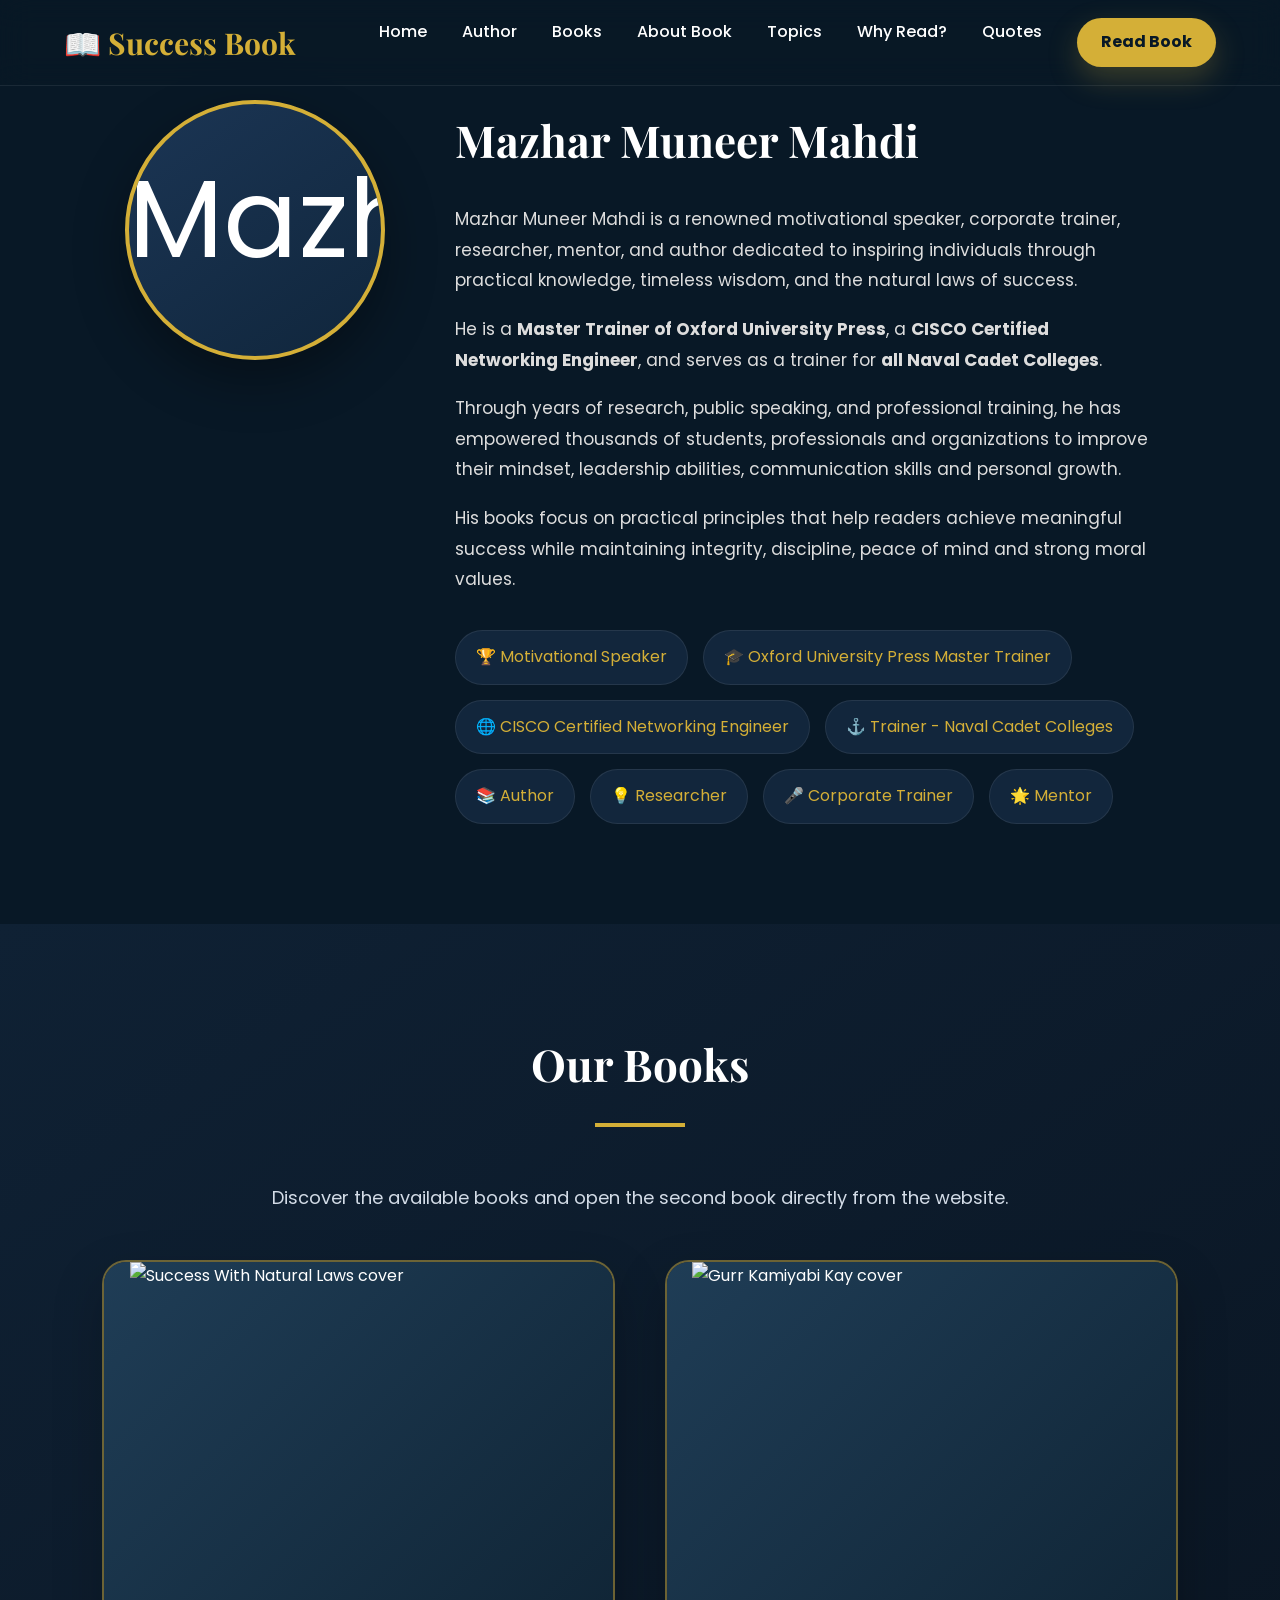
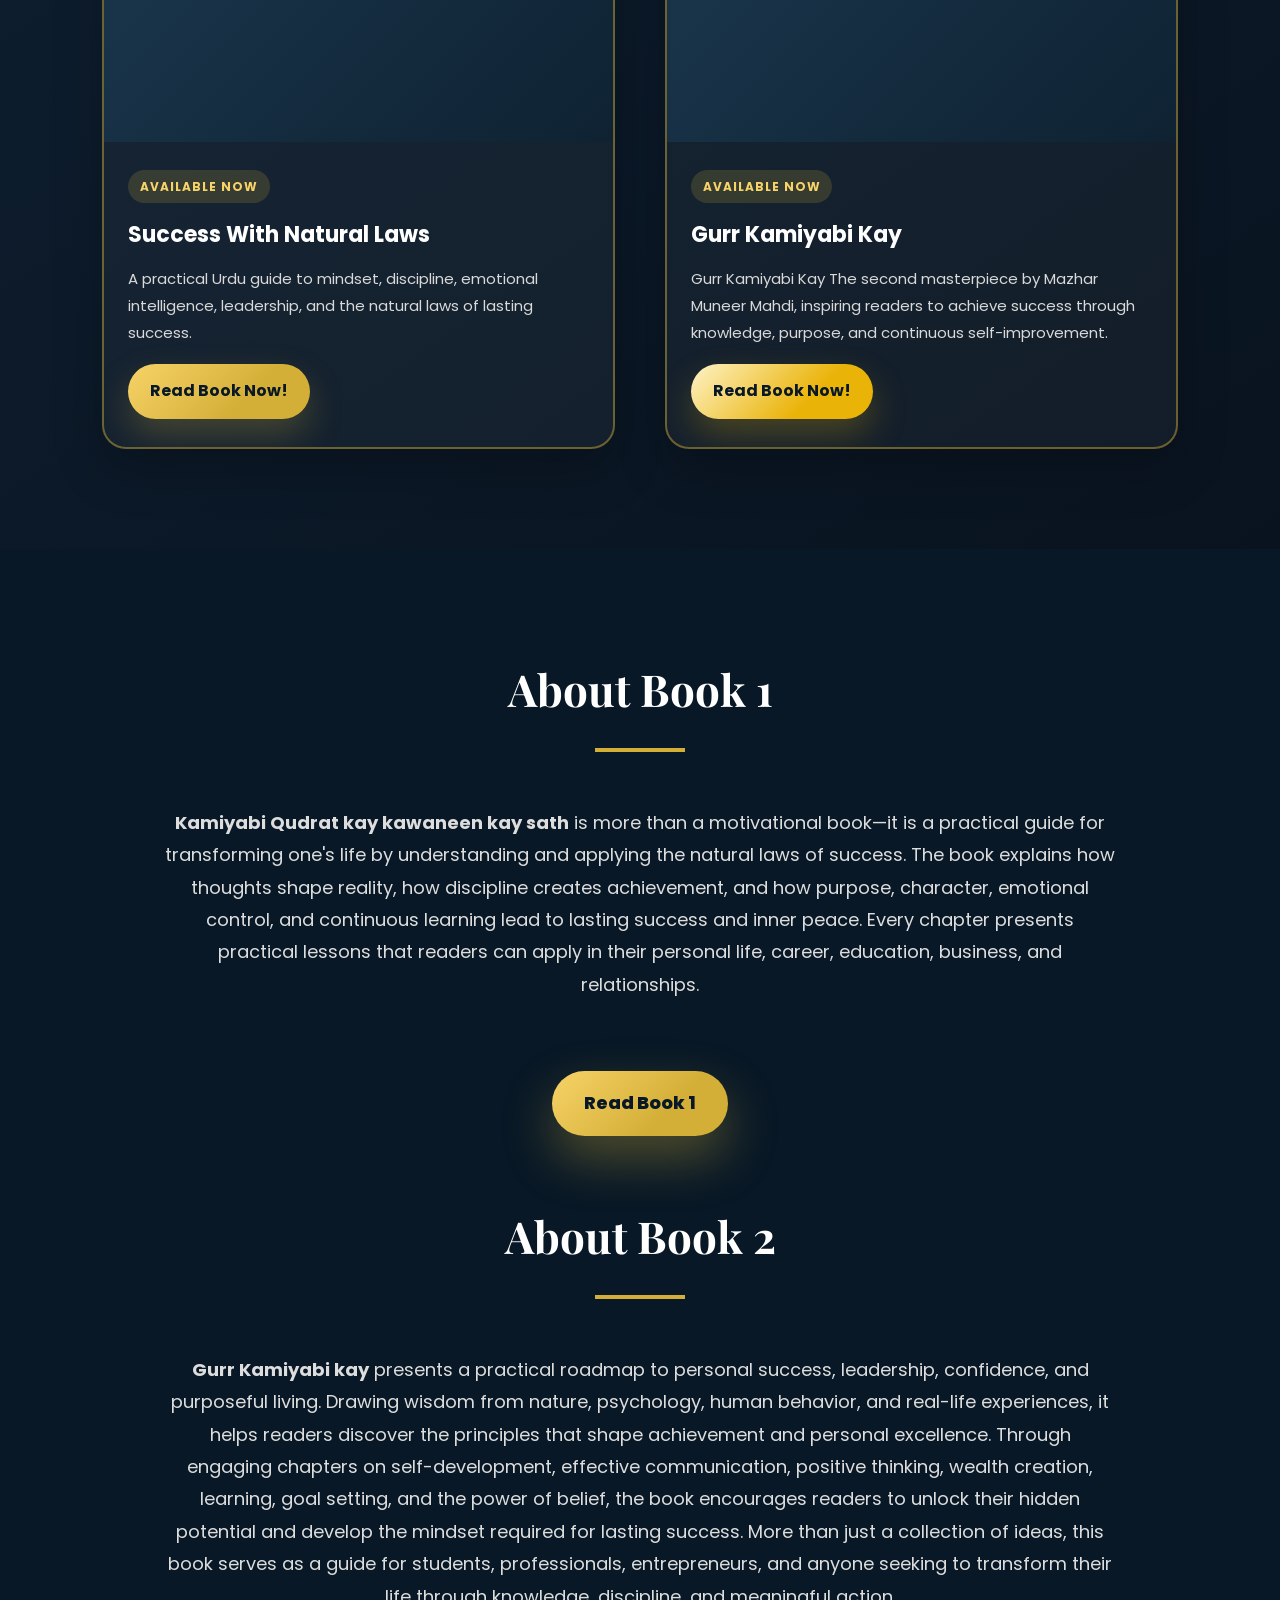
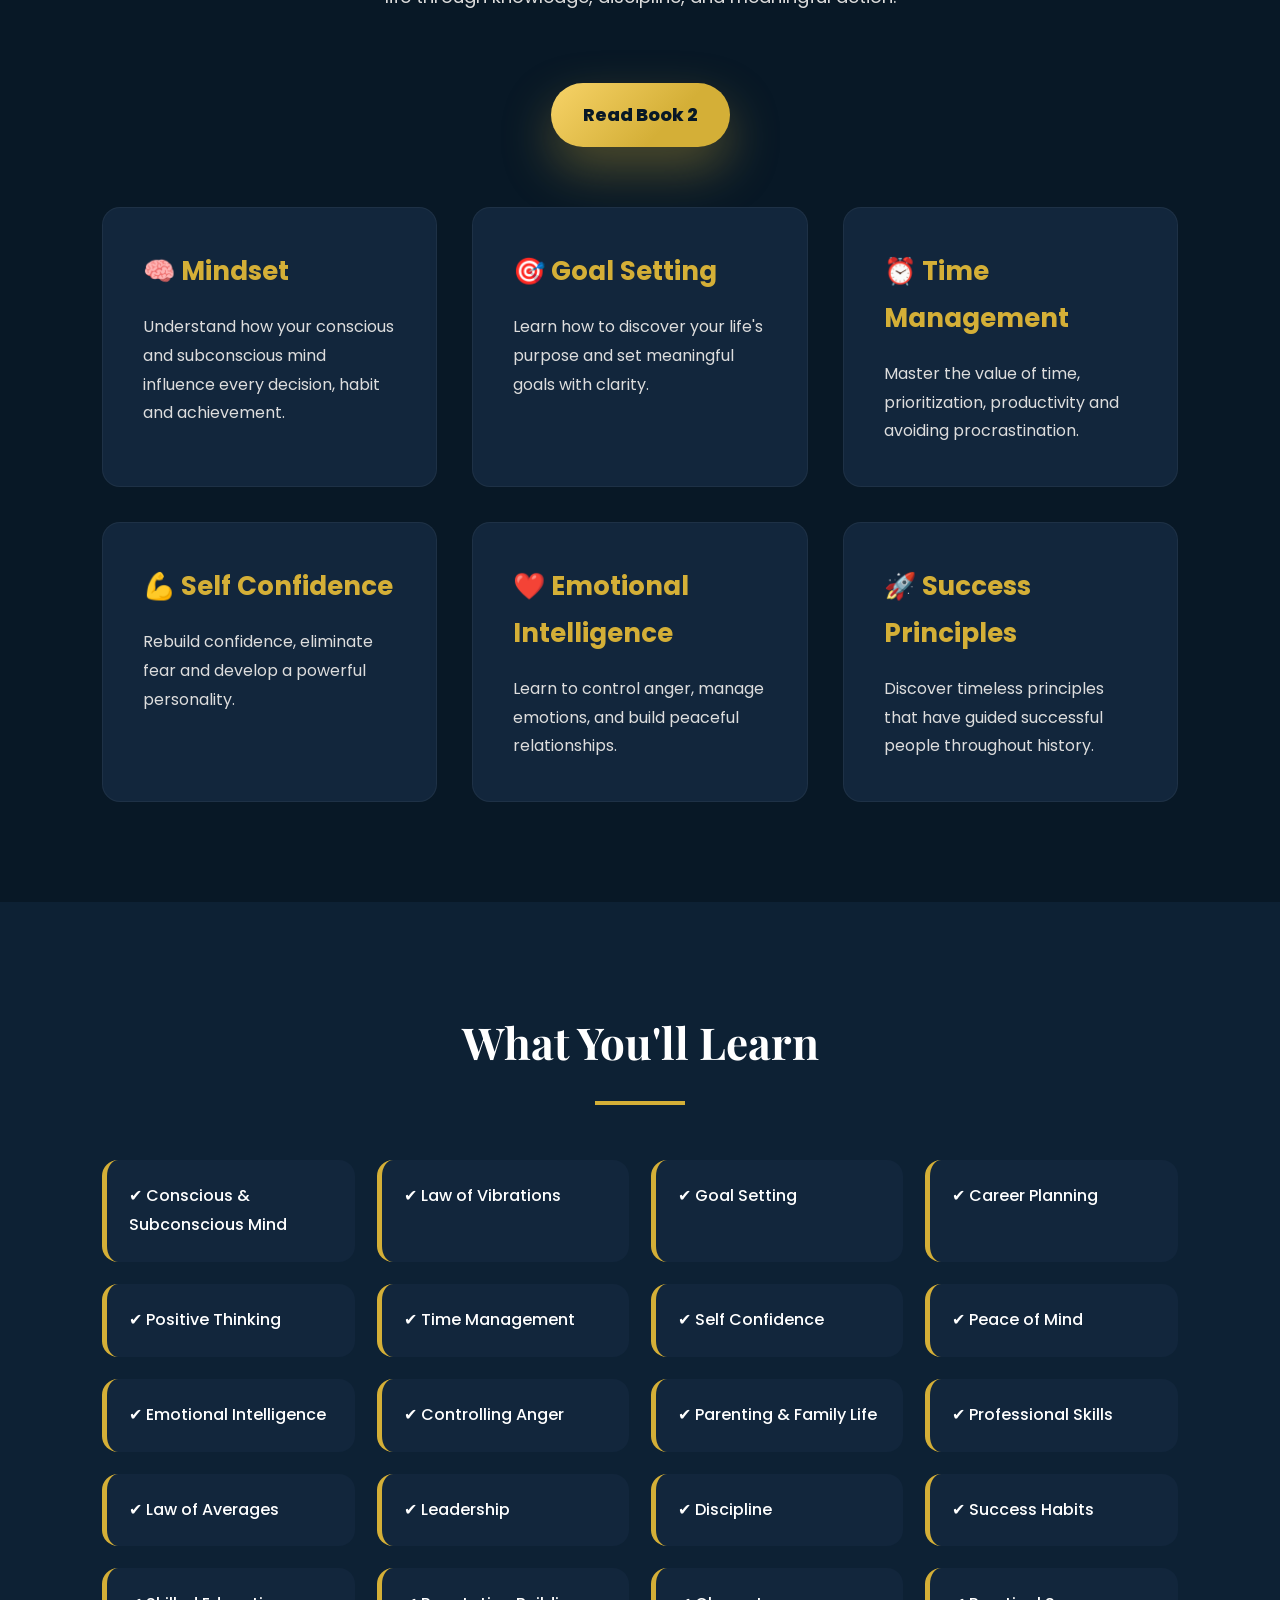
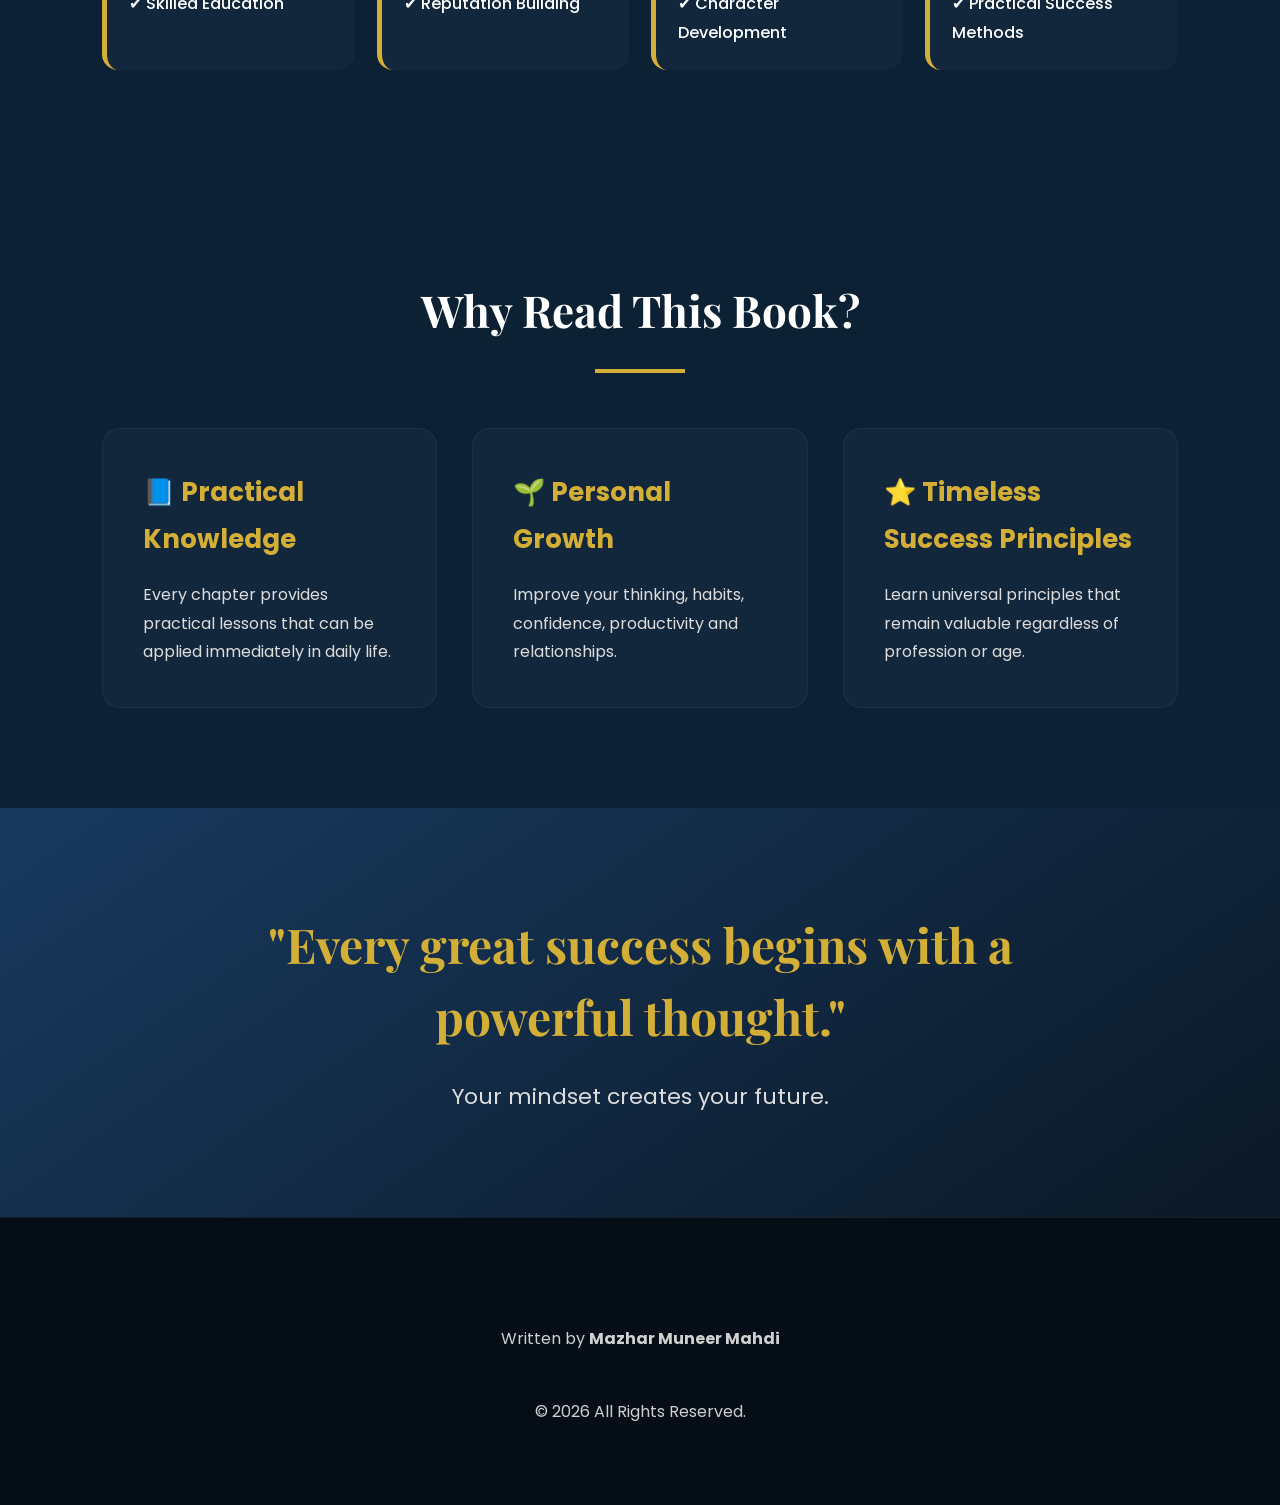
==== commit ff8b93d8: "Update website design and add second book" ====
--- a/index.html
+++ b/index.html
@@ -205,7 +205,7 @@
 
         </article>
 
-        <article class="book-card">
+        <article class="book-card featured">
 
             <div class="book-card-media">
 
@@ -268,7 +268,9 @@
 
     </p>
 
-    <a href="assets/pdf/book.pdf" target="_blank" rel="noopener noreferrer" class="btn-read-now">Read Book 1</a>
+    <div class="button-center">
+        <a href="assets/pdf/book.pdf" target="_blank" rel="noopener noreferrer" class="btn-read-now">Read Book 1</a>
+    </div>
 
     <h2 style="margin-top: 60px;">
 
@@ -296,7 +298,9 @@
 
     </p>
 
-    <a href="assets/pdf/book%202.pdf" target="_blank" rel="noopener noreferrer" class="btn-read-now">Read Book 2</a>
+    <div class="button-center">
+        <a href="assets/pdf/book%202.pdf" target="_blank" rel="noopener noreferrer" class="btn-read-now">Read Book 2</a>
+    </div>
 
 
     <div class="cards">
